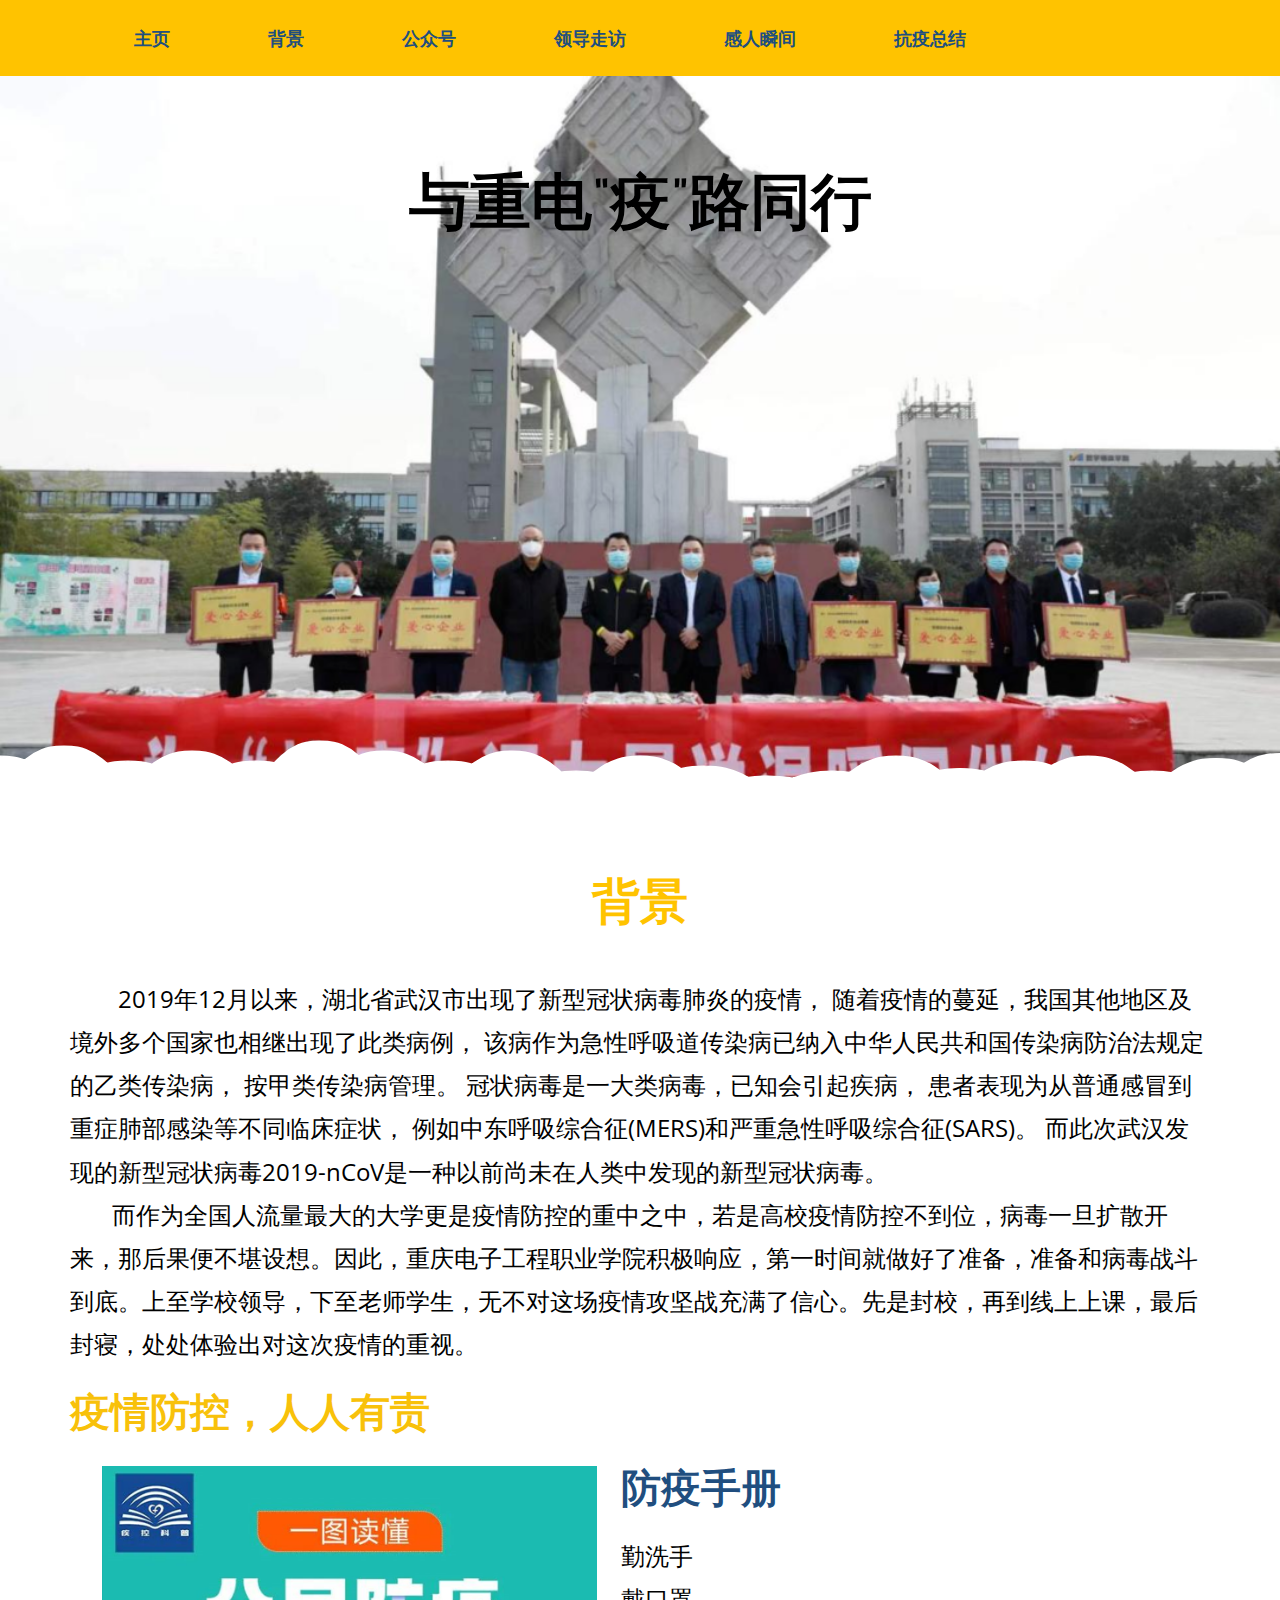
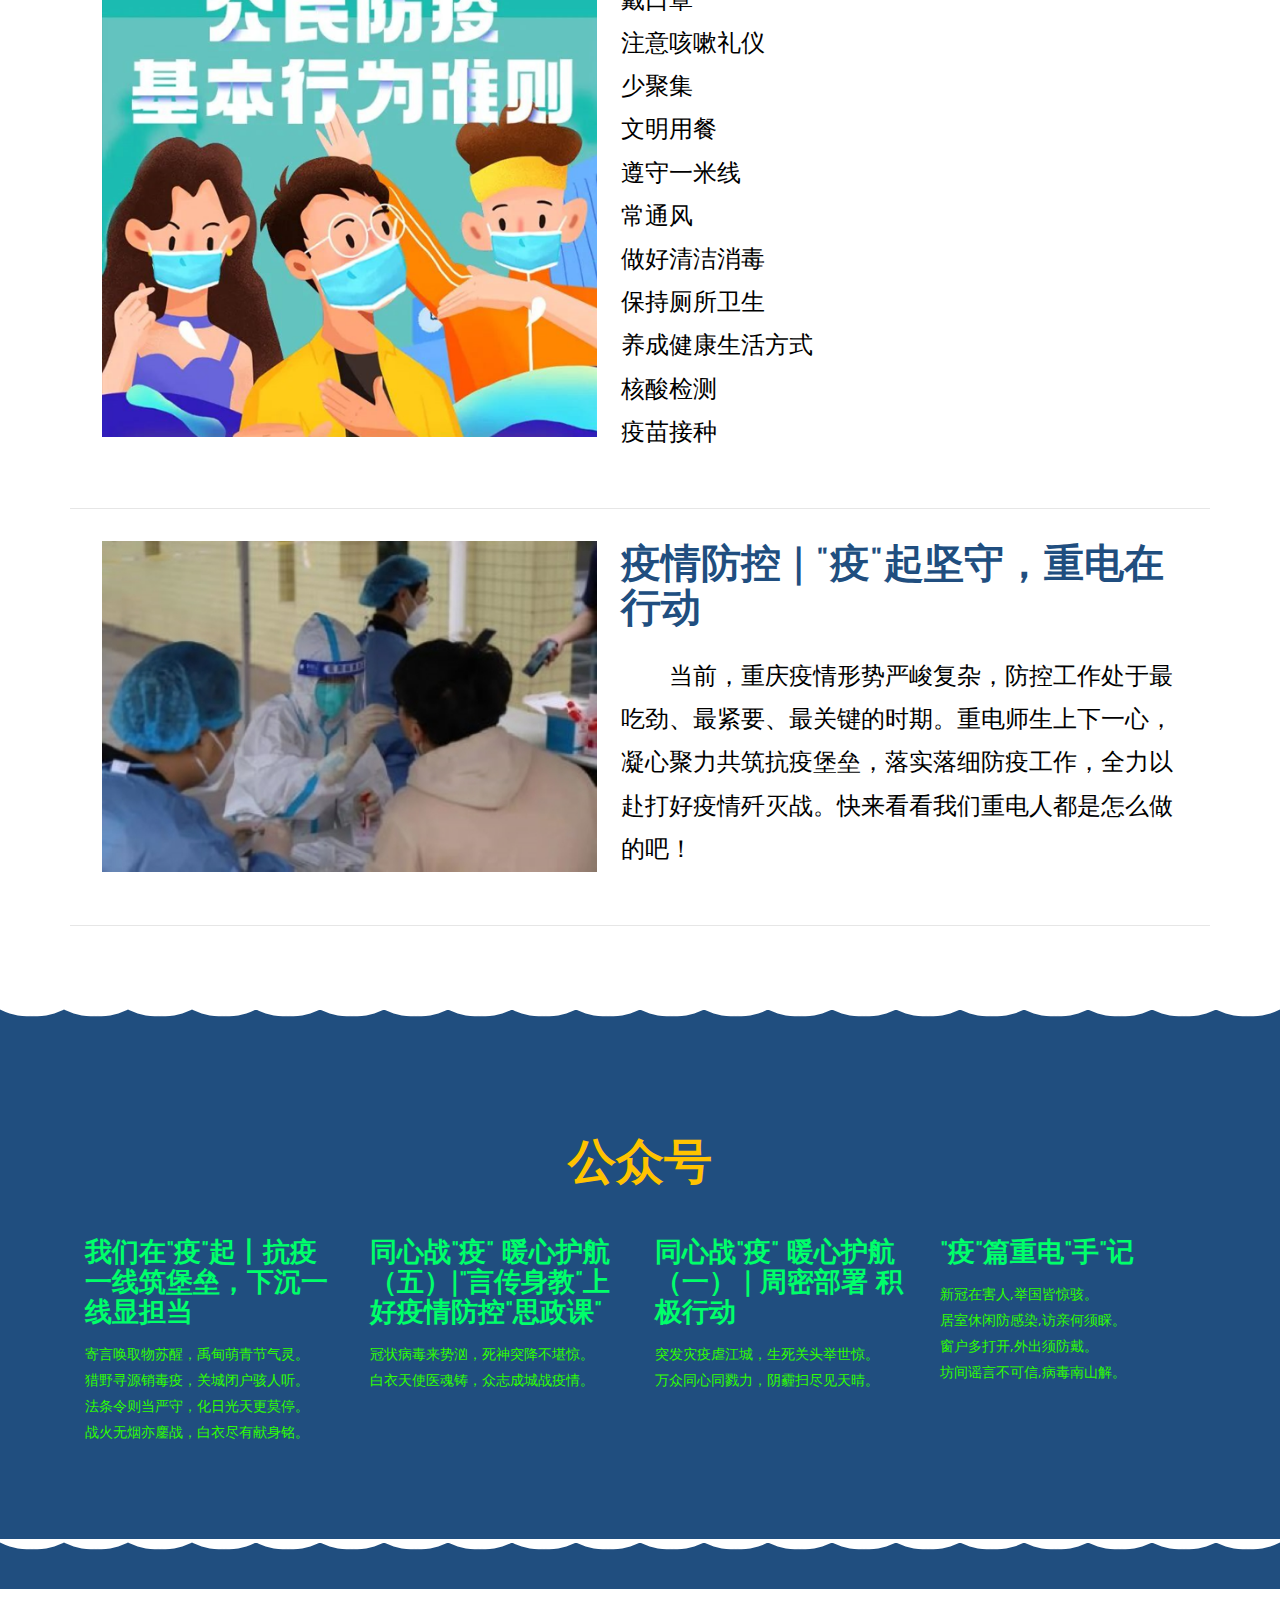
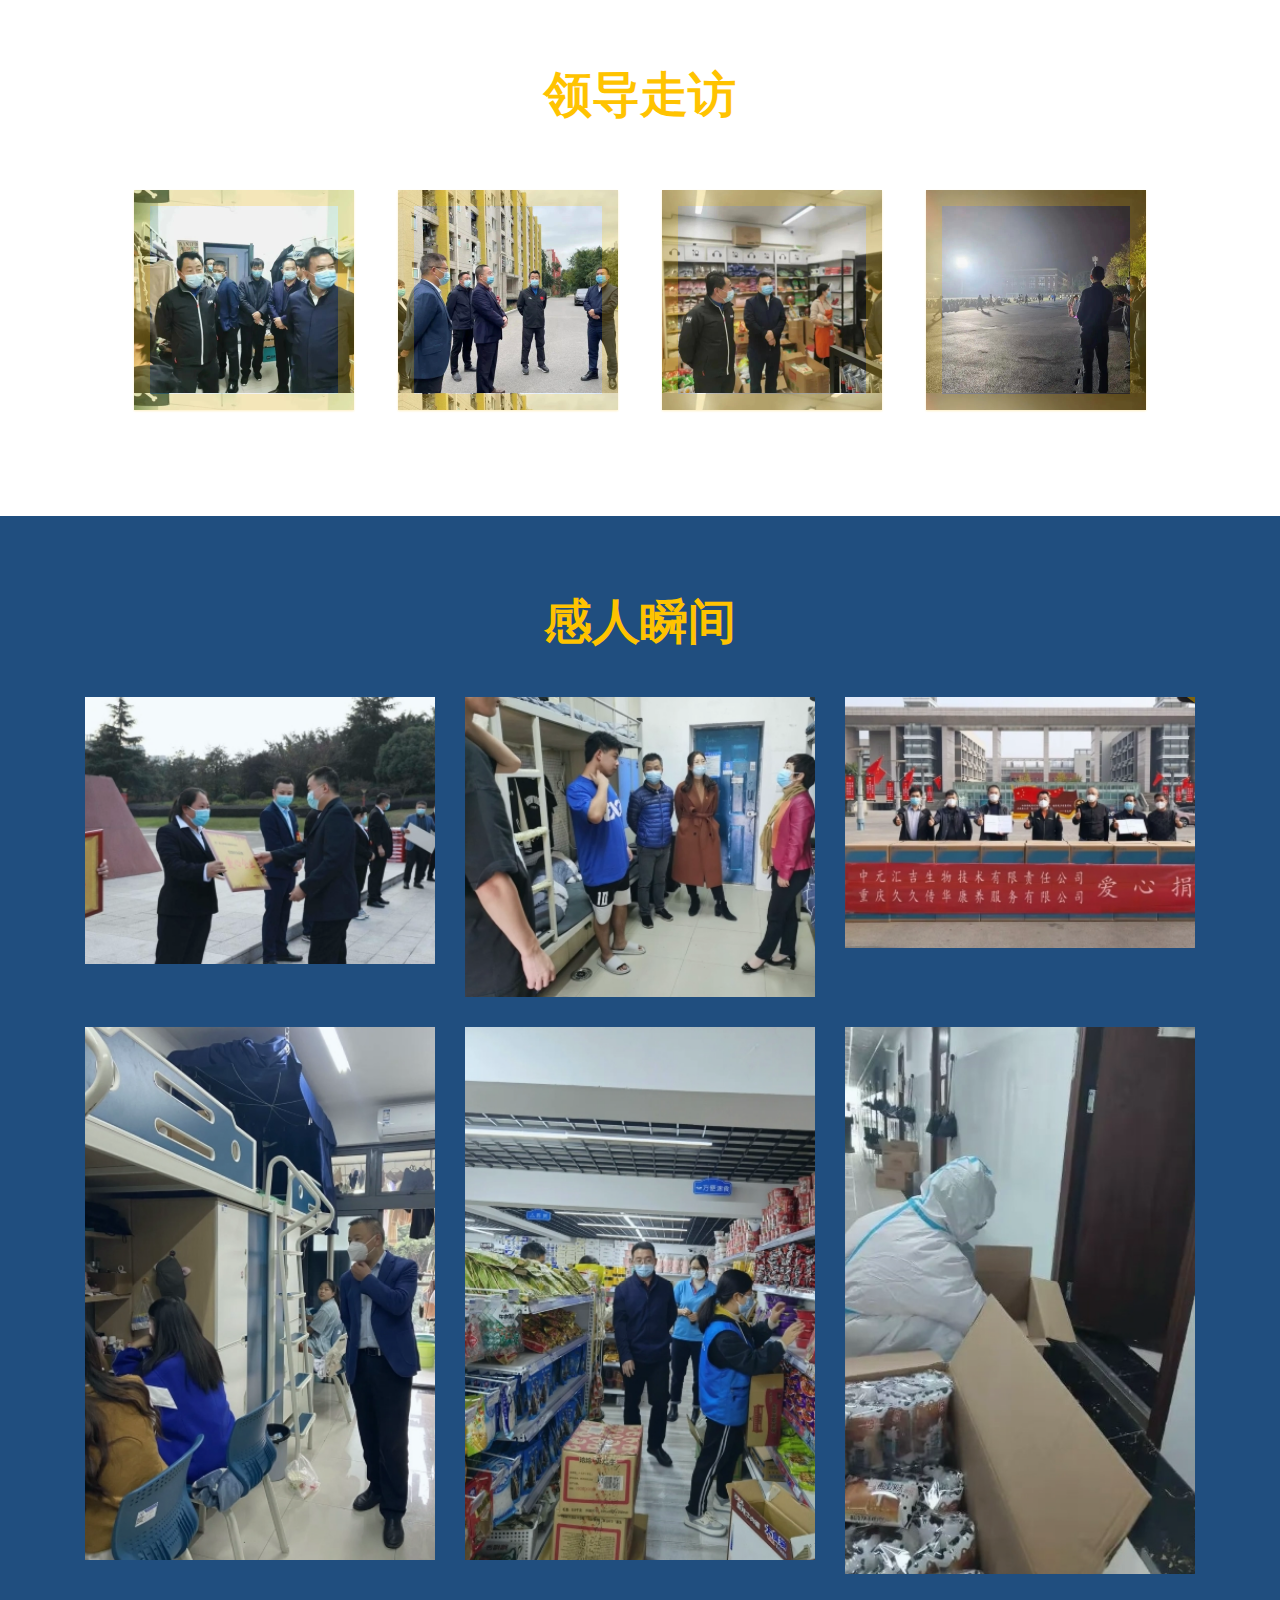
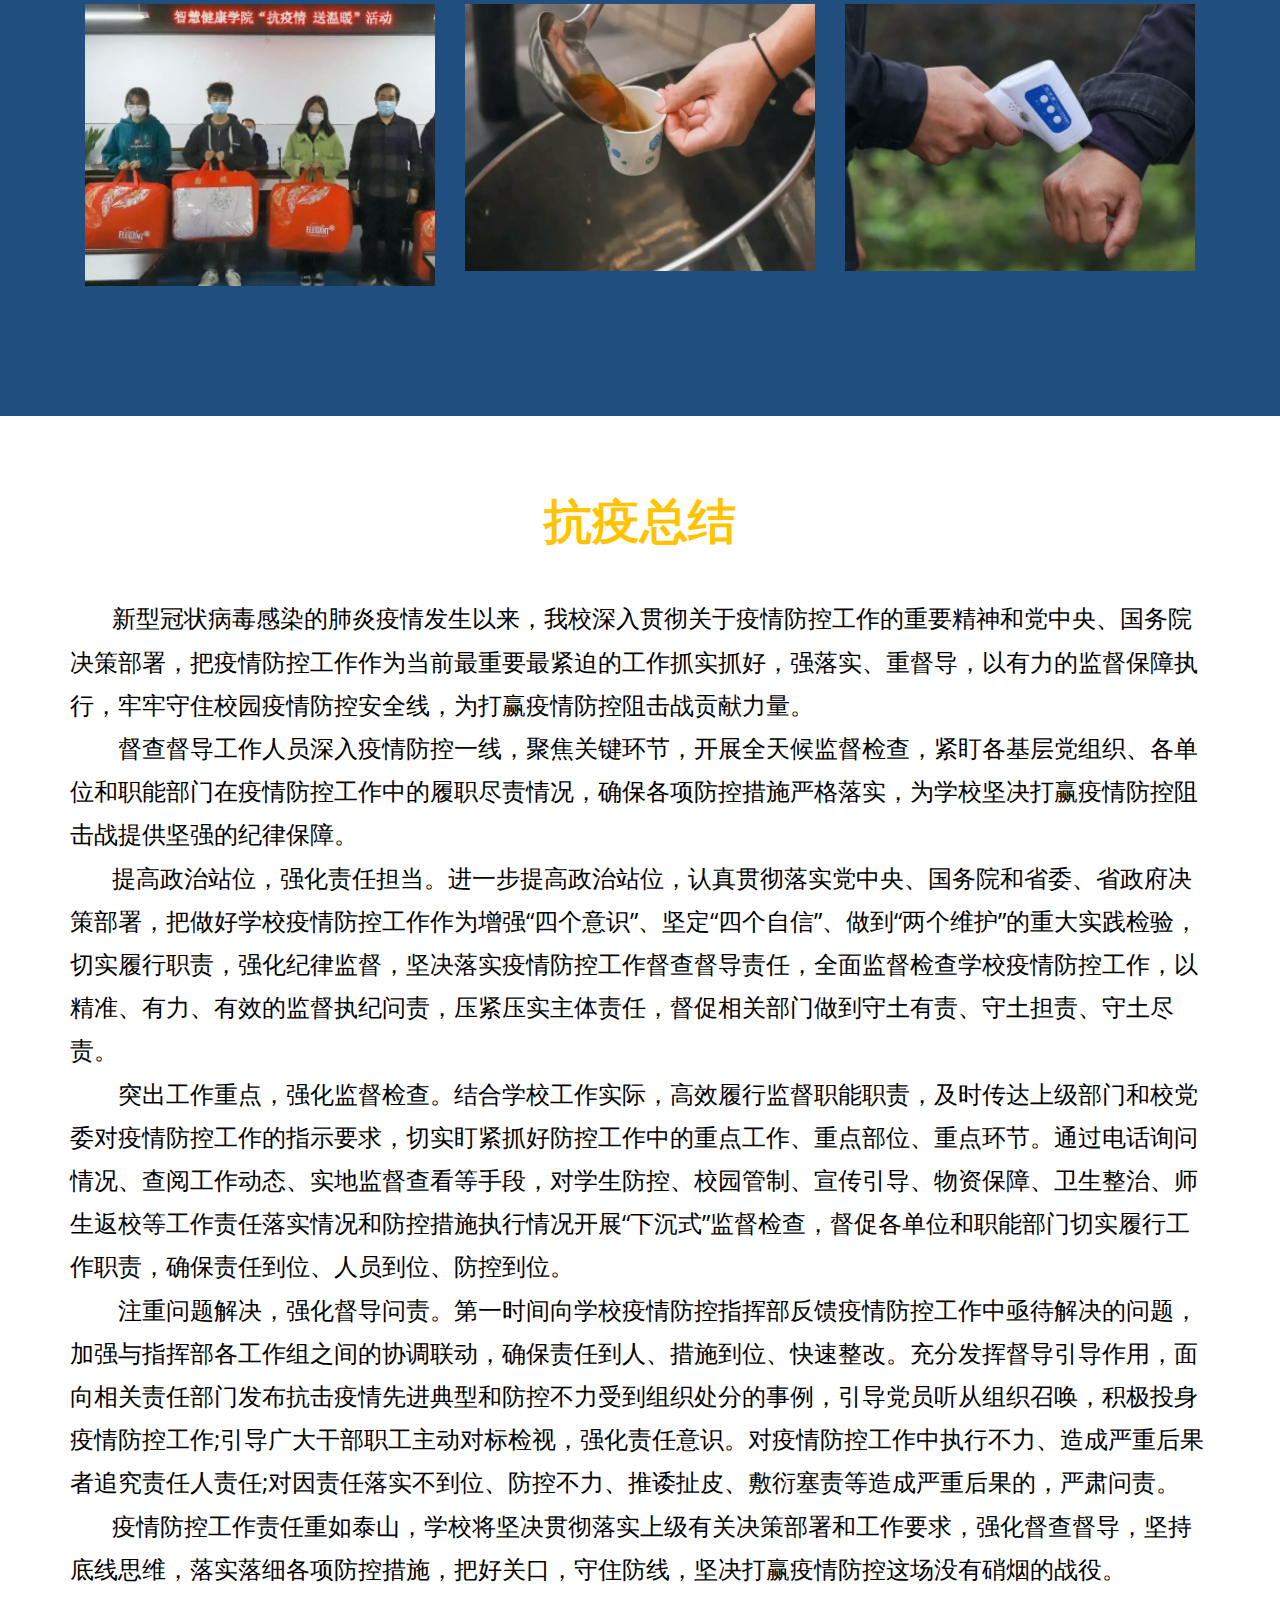
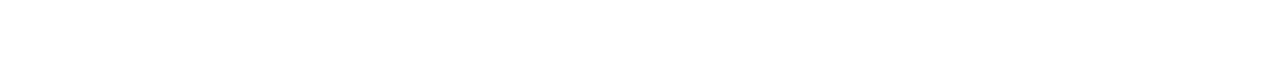
==== 夏宇/index.html @ b14a9e05 "Add files via upload" ====
<!DOCTYPE HTML>
<html>

<head>
    <title>主页</title>
    <meta name="viewport" content="width=device-width, initial-scale=1">
    <meta http-equiv="Content-Type" content="text/html; charset=utf-8" />
    <meta name="keywords" content="Healing Responsive web template, Bootstrap Web Templates, Flat Web Templates, Android Compatible web template, 
Smartphone Compatible web template, free webdesigns for Nokia, Samsung, LG, SonyErricsson, Motorola web design" />
    <script type="applijewelleryion/x-javascript"> addEventListener("load", function() { setTimeout(hideURLbar, 0); }, false); function hideURLbar(){ window.scrollTo(0,1); } </script>
    <link href="css/bootstrap.css" rel='stylesheet' type='text/css' />
    <!-- Custom Theme files -->
    <link href="css/style.css" rel='stylesheet' type='text/css' />
    <link href="css/self.css" rel='stylesheet' type='text/css' />
    <script src="js/jquery-1.11.1.min.js"></script>
    <!--webfonts-->
    <link href='http://fonts.useso.com/css?family=Antic' rel='stylesheet' type='text/css' />
    <link href='http://fonts.useso.com/css?family=Open+Sans:300italic,400italic,600italic,400,300,600,700|Six+Caps' rel='stylesheet' type='text/css' />
    <!--//webfonts-->
    <link rel="stylesheet" href="css/flexslider.css" type="text/css" media="screen" />
    <script type="text/javascript" src="js/bootstrap.js"></script>
    <!--light-box-files -->
    <script src="js/modernizr.custom.97074.js"></script>
    <script src="js/jquery.chocolat.js"></script>
    <link rel="stylesheet" href="css/chocolat.css" type="text/css" media="screen" charset="utf-8">

    <script type="text/javascript" charset="utf-8">
        $(function() {
            $('.g-left a').Chocolat();
        });
    </script>
    <!--light-box-files -->
    <script type="text/javascript" src="js/move-top.js"></script>
    <script type="text/javascript" src="js/easing.js"></script>
    <script type="text/javascript">
        jQuery(document).ready(function($) {
            $(".scroll").click(function(event) {
                event.preventDefault();
                $('html,body').animate({
                    scrollTop: $(this.hash).offset().top
                }, 1200);
            });
        });
    </script>
    <script type="text/javascript">
        $(document).ready(function() {
            /*
            var defaults = {
            containerID: 'toTop', // fading element id
            containerHoverID: 'toTopHover', // fading element hover id
            scrollSpeed: 1200,
            easingType: 'linear' 
            };
            */
            $().UItoTop({
                easingType: 'easeOutQuart'
            });
        });
    </script>

</head>

<body>
    <!-- header -->

    <!-- header-bottom -->
    <div class="header-bottom">
        <div class="container">
            <nav class="navbar navbar-default" role="navigation">
                <div class="navbar-header">
                    <button type="button" class="navbar-toggle" data-toggle="collapse" data-target="#bs-example-navbar-collapse-1">
						<span class="sr-only">Toggle navigation</span>
						<span class="icon-bar"></span>
						<span class="icon-bar"></span>
						<span class="icon-bar"></span>
					</button>
                </div>
                <!--/.navbar-header-->
                <div class="collapse navbar-collapse" id="bs-example-navbar-collapse-1">
                    <ul class="nav navbar-nav">
                        <li><a href="index.html">主页</a></li>
                        <li><a href="#about" class="scroll">背景</a></li>
                        <li><a href="#services" clgass="scroll">公众号</a></li>
                        <li><a href="#ourteam" class="scroll">领导走访</a></li>
                        <li><a href="#gallery" class="scroll">感人瞬间</a></li>
                        <li><a href="#insurance" class="scroll">抗疫总结</a></li>
                    </ul>
                </div>
                <!--/.navbar-collapse-->
            </nav>

            <div class="clearfix"> </div>

            <!-- search-scripts -->
            <script src="js/classie.js"></script>
            <script src="js/uisearch.js"></script>
            <script>
                new UISearch(document.getElementById('sb-search'));
            </script>
            <!-- //search-scripts -->

        </div>
    </div>
    <!-- /header-bottom -->

    <!-- header -->
    <!-- banner -->
    <div class="banner" id="home">
        <div class="container">
            <div class="logo">
                <h1><a href="index.html">与重电“疫”路同行</a></h1>
            </div>

            <section class="slider">

            </section>

            <!-- FlexSlider -->
            <script defer="" src="js/jquery.flexslider.js"></script>
            <script type="text/javascript">
                $(function() {

                });
                $(window).load(function() {
                    $('.flexslider').flexslider({
                        animation: "slide",
                        start: function(slider) {
                            $('body').removeClass('loading');
                        }
                    });
                });
            </script>
            <!-- FlexSlider -->

        </div>
        <svg id="clouds" xmlns="http://www.w3.org/2000/svg" version="1.1" width="100%" height="100" viewBox="0 0 100 100" preserveAspectRatio="none">
                    <path d="M-5 100 Q 0 20 5 100 Z
                             M0 100 Q 5 0 10 100
                             M5 100 Q 10 30 15 100
                             M10 100 Q 15 10 20 100
                             M15 100 Q 20 30 25 100
                             M20 100 Q 25 -10 30 100
                             M25 100 Q 30 10 35 100
                             M30 100 Q 35 30 40 100
                             M35 100 Q 40 10 45 100
                             M40 100 Q 45 50 50 100
                             M45 100 Q 50 20 55 100
                             M50 100 Q 55 40 60 100
                             M55 100 Q 60 60 65 100
                             M60 100 Q 65 50 70 100
                             M65 100 Q 70 20 75 100
                             M70 100 Q 75 45 80 100
                             M75 100 Q 80 30 85 100
                             M80 100 Q 85 20 90 100
                             M85 100 Q 90 50 95 100
                             M90 100 Q 95 25 100 100
                             M95 100 Q 100 15 105 100 Z">
                    </path>
                </svg>
    </div>
    <!-- banner -->
    <!-- about -->
    <div class="about" id="about">
        <div class="container">
            <h6>背景</h6>
            <div>
                <p style="text-indent: 2em;"> 2019年12月以来，湖北省武汉市出现了新型冠状病毒肺炎的疫情， 随着疫情的蔓延，我国其他地区及境外多个国家也相继出现了此类病例， 该病作为急性呼吸道传染病已纳入中华人民共和国传染病防治法规定的乙类传染病， 按甲类传染病管理。 冠状病毒是一大类病毒，已知会引起疾病， 患者表现为从普通感冒到重症肺部感染等不同临床症状， 例如中东呼吸综合征(MERS)和严重急性呼吸综合征(SARS)。 而此次武汉发现的新型冠状病毒2019-nCoV是一种以前尚未在人类中发现的新型冠状病毒。
                    <br /> &nbsp;&nbsp; &nbsp;&nbsp; &nbsp;而作为全国人流量最大的大学更是疫情防控的重中之中，若是高校疫情防控不到位，病毒一旦扩散开来，那后果便不堪设想。因此，重庆电子工程职业学院积极响应，第一时间就做好了准备，准备和病毒战斗到底。上至学校领导，下至老师学生，无不对这场疫情攻坚战充满了信心。先是封校，再到线上上课，最后封寝，处处体验出对这次疫情的重视。

                </p>




            </div>
            <div>
                <h3>疫情防控，人人有责

                </h3>
                <div class="abt-top">
                    <div class="abt-lft">
                        <a href="https://mp.weixin.qq.com/s/KNPfqvh1ZwQJXcRzMUpcZA">
                            <img src="images/p3.jpg" class="img-responsive" alt="">

                        </a>
                    </div>
                    <div class="abt-rgt">
                        <h4>防疫手册</h4>
                        <p>勤洗手<br />戴口罩<br />注意咳嗽礼仪<br />少聚集<br />文明用餐<br />遵守一米线<br />常通风<br />做好清洁消毒<br />保持厕所卫生<br />养成健康生活方式<br />核酸检测<br />疫苗接种</p>
                    </div>
                    <div class="clearfix"></div>
                </div>
                <div class="abt-top">
                    <div class="abt-lft">
                        <a href="https://mp.weixin.qq.com/s/TuRWp4iqpc0EPHoTPpghVw">
                            <img src="images/4.jpg" class="img-responsive" alt="">

                        </a>
                    </div>
                    <div class="abt-rgt">
                        <h4>疫情防控 | "疫"起坚守，重电在行动</h4>
                        <p style="text-indent: 2em;">当前，重庆疫情形势严峻复杂，防控工作处于最吃劲、最紧要、最关键的时期。重电师生上下一心，凝心聚力共筑抗疫堡垒，落实落细防疫工作，全力以赴打好疫情歼灭战。快来看看我们重电人都是怎么做的吧！</p>
                    </div>
                    <div class="clearfix"></div>
                </div>
            </div>
            <div class="clearfix"></div>
        </div>
    </div>
    <!-- about -->
    <svg id="stamp" xmlns="http://www.w3.org/2000/svg" version="1.1" width="100%" height="100" viewBox="0 0 100 100" preserveAspectRatio="none">
				<path d="M0 0 Q 2.5 40 5 0 
						 Q 7.5 40 10 0
						 Q 12.5 40 15 0
						 Q 17.5 40 20 0
						 Q 22.5 40 25 0
						 Q 27.5 40 30 0
						 Q 32.5 40 35 0
						 Q 37.5 40 40 0
						 Q 42.5 40 45 0
						 Q 47.5 40 50 0 
						 Q 52.5 40 55 0
						 Q 57.5 40 60 0
						 Q 62.5 40 65 0
						 Q 67.5 40 70 0
						 Q 72.5 40 75 0
						 Q 77.5 40 80 0
						 Q 82.5 40 85 0
						 Q 87.5 40 90 0
						 Q 92.5 40 95 0
						 Q 97.5 40 100 0 Z">
				</path>
			</svg>

    <!-- services -->
    <div class="services" id="services">
        <div class="container">
            <h6>公众号</h6>

            <div class="col-md-3 services-left">
                <h3>我们在“疫”起丨抗疫一线筑堡垒，下沉一线显担当</h3>
                <a href="https://mp.weixin.qq.com/s/RB-dRjfx76GboxkRc_b6Bg">
                    <P>寄言唤取物苏醒，禹甸萌青节气灵。<br />猎野寻源销毒疫，关城闭户骇人听。<br />法条令则当严守，化日光天更莫停。<br />战火无烟亦鏖战，白衣尽有献身铭。</p>
                </a>

            </div>
            <div class="col-md-3 services-left">
                <h3>同心战“疫” 暖心护航（五）|“言传身教”上好疫情防控“思政课”</h3>
                <a href="https://mp.weixin.qq.com/s/OJaNxBVnxvpETrO5ZGOsEQ">
                    <P>冠状病毒来势汹，死神突降不堪惊。<br />白衣天使医魂铸，众志成城战疫情。 </p>
                </a>
            </div>
            <div class="col-md-3 services-left">
                <h3>同心战“疫” 暖心护航（一） | 周密部署 积极行动</h3>

                <a href="https://mp.weixin.qq.com/s/lXbN7uWhfzTwDoA3XPlmhQ">
                    <P>突发灾疫虐江城，生死关头举世惊。<br />万众同心同戮力，阴霾扫尽见天晴。</p>
                </a>
            </div>
            <div class="col-md-3 services-left">
                <h3>“疫”篇重电“手”记</h3>
                <a href="https://mp.weixin.qq.com/s/WDKiZITkCD6BFqBsKaQxRA">
                    <P>
                        新冠在害人,举国皆惊骇。<br />居室休闲防感染,访亲何须睬。<br />窗户多打开,外出须防戴。<br />坊间谣言不可信,病毒南山解。
                    </p>
                </a>

            </div>
            <div class="clearfix"></div>
        </div>
    </div>
    <!-- services -->
    <!-- insurance -->





    </div>
    <div class="clearfix"></div>
    </div>
    </div>
    <!-- insurance -->
    <svg id="stamp" xmlns="http://www.w3.org/2000/svg" version="1.1" width="100%" height="100" viewBox="0 0 100 100" preserveAspectRatio="none">
				<path d="M0 0 Q 2.5 40 5 0 
						 Q 7.5 40 10 0
						 Q 12.5 40 15 0
						 Q 17.5 40 20 0
						 Q 22.5 40 25 0
						 Q 27.5 40 30 0
						 Q 32.5 40 35 0
						 Q 37.5 40 40 0
						 Q 42.5 40 45 0
						 Q 47.5 40 50 0 
						 Q 52.5 40 55 0
						 Q 57.5 40 60 0
						 Q 62.5 40 65 0
						 Q 67.5 40 70 0
						 Q 72.5 40 75 0
						 Q 77.5 40 80 0
						 Q 82.5 40 85 0
						 Q 87.5 40 90 0
						 Q 92.5 40 95 0
						 Q 97.5 40 100 0 Z">
				</path>
			</svg>
    <!-- our team -->
    <div class="ourteam" id="ourteam">
        <div class="container">
            <h6>领导走访</h6>
            <ul class="ch-grid">
                <li>
                    <a href="#">
                        <div class="ch-item ch-img-1">

                        </div>
                    </a>
                </li>
                <li>
                    <a href="#">
                        <div class="ch-item ch-img-2">

                        </div>
                    </a>
                </li>
                <li>
                    <a href="#">
                        <div class="ch-item ch-img-3">

                        </div>
                    </a>
                </li>
                <li>
                    <a href="#">
                        <div class="ch-item ch-img-4">

                        </div>
                    </a>
                </li>
            </ul>

        </div>
    </div>
    <!-- our team -->
    <!-- gallery -->
    <div class="gallery" id="gallery">
        <div class="container">
            <div class="gallery-top heading">
                <h6>感人瞬间</h6>
            </div>
            <div class="gallery-bottom">
                <div class="grid">
                    <div class="col-md-4 g-left">
                        <a href="images/12.jpg" rel="title" class="b-link-stripe b-animate-go  thickbox">
                            <figure class="effect-apollo">
                                <img src="images/12.jpg" alt="">
                                <figcaption>
                                </figcaption>
                            </figure>
                        </a>
                    </div>
                    <div class="col-md-4 g-left">
                        <a href="images/11.jpg" rel="title" class="b-link-stripe b-animate-go  thickbox">
                            <figure class="effect-apollo">
                                <img src="images/11.jpg" alt="">
                                <figcaption>
                                </figcaption>

                            </figure>
                        </a>
                    </div>
                    <div class="col-md-4 g-left">
                        <a href="images/10.jpg" rel="title" class="b-link-stripe b-animate-go  thickbox">
                            <figure class="effect-apollo">
                                <img src="images/10.jpg" alt="">
                                <figcaption>

                                </figcaption>
                            </figure>
                        </a>
                    </div>
                    <div class="clearfix"></div>
                </div>
                <div class="grid">
                    <div class="col-md-4 g-left">
                        <a href="images/9.jpg" rel="title" class="b-link-stripe b-animate-go  thickbox">
                            <figure class="effect-apollo">
                                <img src="images/9.jpg" alt="">
                                <figcaption>

                                </figcaption>
                            </figure>
                        </a>
                    </div>
                    <div class="col-md-4 g-left">
                        <a href="images/8.jpg" rel="title" class="b-link-stripe b-animate-go  thickbox">
                            <figure class="effect-apollo">
                                <img src="images/8.jpg" alt="">
                                <figcaption>

                                </figcaption>
                            </figure>
                        </a>
                    </div>
                    <div class="col-md-4 g-left">
                        <a href="images/7.jpg" rel="title" class="b-link-stripe b-animate-go  thickbox">
                            <figure class="effect-apollo">
                                <img src="images/7.jpg" alt="">
                                <figcaption>

                                </figcaption>
                            </figure>
                        </a>
                    </div>
                    <div class="clearfix"></div>
                </div>
                <div class="grid">
                    <div class="col-md-4 g-left">
                        <a href="images/6.jpg" rel="title" class="b-link-stripe b-animate-go  thickbox">
                            <figure class="effect-apollo">
                                <img src="images/6.jpg" alt="">
                                <figcaption>

                                </figcaption>
                            </figure>
                        </a>
                    </div>
                    <div class="col-md-4 g-left">
                        <a href="images/5.jpg" rel="title" class="b-link-stripe b-animate-go  thickbox">
                            <figure class="effect-apollo">
                                <img src="images/5.jpg" alt="">
                                <figcaption>

                                </figcaption>
                            </figure>
                        </a>
                    </div>
                    <div class="col-md-4 g-left">
                        <a href="images/2.jpg" rel="title" class="b-link-stripe b-animate-go  thickbox">
                            <figure class="effect-apollo">
                                <img src="images/2.jpg" alt="">
                                <figcaption>

                                </figcaption>
                            </figure>
                        </a>
                    </div>
                    <div class="clearfix"></div>
                </div>
            </div>
        </div>
    </div>
    <!-- gallery -->

    <svg id="stamp" xmlns="http://www.w3.org/2000/svg" version="1.1" width="100%" height="100" viewBox="0 0 100 100" preserveAspectRatio="none">
				
			</svg>
    <!-- footer -->
    <div class="insurance" id="insurance">

        <div class="container">
            <h6>抗疫总结</h6>
            <div>
                <p>&nbsp;&nbsp; &nbsp; &nbsp; 新型冠状病毒感染的肺炎疫情发生以来，我校深入贯彻关于疫情防控工作的重要精神和党中央、国务院决策部署，把疫情防控工作作为当前最重要最紧迫的工作抓实抓好，强落实、重督导，以有力的监督保障执行，牢牢守住校园疫情防控安全线，为打赢疫情防控阻击战贡献力量。 <br \>　　督查督导工作人员深入疫情防控一线，聚焦关键环节，开展全天候监督检查，紧盯各基层党组织、各单位和职能部门在疫情防控工作中的履职尽责情况，确保各项防控措施严格落实，为学校坚决打赢疫情防控阻击战提供坚强的纪律保障。
                    <br \> &nbsp;&nbsp; &nbsp; &nbsp; 提高政治站位，强化责任担当。进一步提高政治站位，认真贯彻落实党中央、国务院和省委、省政府决策部署，把做好学校疫情防控工作作为增强“四个意识”、坚定“四个自信”、做到“两个维护”的重大实践检验，切实履行职责，强化纪律监督，坚决落实疫情防控工作督查督导责任，全面监督检查学校疫情防控工作，以精准、有力、有效的监督执纪问责，压紧压实主体责任，督促相关部门做到守土有责、守土担责、守土尽责。
                    <br \> 　　突出工作重点，强化监督检查。结合学校工作实际，高效履行监督职能职责，及时传达上级部门和校党委对疫情防控工作的指示要求，切实盯紧抓好防控工作中的重点工作、重点部位、重点环节。通过电话询问情况、查阅工作动态、实地监督查看等手段，对学生防控、校园管制、宣传引导、物资保障、卫生整治、师生返校等工作责任落实情况和防控措施执行情况开展“下沉式”监督检查，督促各单位和职能部门切实履行工作职责，确保责任到位、人员到位、防控到位。<br \> 　　注重问题解决，强化督导问责。第一时间向学校疫情防控指挥部反馈疫情防控工作中亟待解决的问题，加强与指挥部各工作组之间的协调联动，确保责任到人、措施到位、快速整改。充分发挥督导引导作用，面向相关责任部门发布抗击疫情先进典型和防控不力受到组织处分的事例，引导党员听从组织召唤，积极投身疫情防控工作;引导广大干部职工主动对标检视，强化责任意识。对疫情防控工作中执行不力、造成严重后果者追究责任人责任;对因责任落实不到位、防控不力、推诿扯皮、敷衍塞责等造成严重后果的，严肃问责。
                    <br \>&nbsp;&nbsp; &nbsp; &nbsp; 疫情防控工作责任重如泰山，学校将坚决贯彻落实上级有关决策部署和工作要求，强化督查督导，坚持底线思维，落实落细各项防控措施，把好关口，守住防线，坚决打赢疫情防控这场没有硝烟的战役。
                </p>

            </div>

</body>

</html>
---- 夏宇/css/style.css ----
html,
body {
    font-family: 'Open Sans', sans-serif;
    font-size: 100%;
    background: #fff;
}

body a,
.grid_1,
plan_1,
plan_1.one,
plan_1.two,
i.icon1,
i.icon2,
i.icon3,
i.icon4,
i.icon5,
i.icon6 {
    transition: 0.5s all;
    -webkit-transition: 0.5s all;
    -moz-transition: 0.5s all;
    -o-transition: 0.5s all;
    -ms-transition: 0.5s all;
}

a:hover {
    text-decoration: none;
}

input[type="button"],
input[type="submit"],
li.parallelogram {
    transition: 0.5s all;
    -webkit-transition: 0.5s all;
    -moz-transition: 0.5s all;
    -o-transition: 0.5s all;
    -ms-transition: 0.5s all;
}

h1,
h2,
h3,
h4,
h5,
h6 {
    margin: 0;
}

p {
    margin: 0;
}

ul {
    margin: 0;
    padding: 0;
}

label {
    margin: 0;
    color: #fff;
}


/*-- header --*/

.header-bottom {
    background-color: #ffc300;
    padding: 0.5em 0;
}

.navbar-nav {
    float: none;
    margin: 0 auto;
    width: 100% ! important;
}

.navbar-default {
    background-color: #ffc300! important;
    border-color: #ffc300 ! important;
}

.navbar {
    border-radius: 0px ! important;
}

.navbar {
    position: relative;
    min-height: 50px;
    margin-bottom: 0px;
    border: none ! important;
}

.navbar-default .navbar-nav>li>a {
    color: #204e7f;
    font-size: 1.1em;
    font-weight: 700;
}

.navbar-default .navbar-nav>li>a:hover,
.navbar-default .navbar-nav>li>a:focus {
    color: #fff;
}

.glyphicon {
    position: relative;
    top: 0px;
    display: inline-block;
    font-family: 'Glyphicons Halflings';
    font-style: normal;
    font-weight: 400;
    line-height: 2.5;
    -webkit-font-smoothing: antialiased;
    -moz-osx-font-smoothing: grayscale;
}

.glyphicon {
    color: #fff;
    font-size: 2em;
    display: inline-block;
}

.nav>li>a {
    position: relative;
    display: block;
    padding: 20px 49px ! important;
}

.logo h1 a {
    color: #000000;
    font-size: 1.7em;
    display: block;
    font-weight: 700;
    text-decoration: none;
    font-family: 'Antic', sans-serif;
    text-transform: uppercase;
    text-align: center;
    width: 22%;
    margin: 1.5em auto 0;
}

.search-box {
    float: right;
}


/*--*/

.sb-search {
    width: 0%;
    position: absolute;
    right: 17em;
    top: 0.5em;
    right: 14em;
    min-width: 62px;
    height: 60px;
    float: right;
    overflow: hidden;
    -webkit-transition: width 0.3s;
    -moz-transition: width 0.3s;
    transition: width 0.3s;
    -webkit-backface-visibility: hidden;
}

.sb-search-input {
    position: absolute;
    top: 0;
    left: 0;
    border: none;
    outline: none;
    background: #204e7f;
    width: 100%;
    height: 60px;
    margin: 0;
    z-index: 10;
    padding: 5px 15px;
    font-size: 15px;
    color: #ffffff;
}

.sb-search-input::-webkit-input-placeholder {
    color: #ffffff;
}

.sb-search-input:-moz-placeholder {
    color: #ffffff;
}

.sb-search-input::-moz-placeholder {
    color: #efb480;
}

.sb-search-input:-ms-input-placeholder {
    color: #ffffff;
}

.sb-icon-search,
.sb-search-submit {
    width: 62px;
    height: 60px;
    display: block;
    position: absolute;
    right: 0;
    top: 0;
    padding: 0;
    margin: 0;
    line-height: 71px;
    text-align: center;
    cursor: pointer;
}

.sb-search-submit {
    background: #ffc300 url('../images/search.png') no-repeat 20px 19px;
    -ms-filter: "progid:DXImageTransform.Microsoft.Alpha(Opacity=0)";
    /* IE 8 */
    filter: alpha(opacity=0);
    /* IE 5-7 */
    color: transparent;
    border: none;
    outline: none;
    z-index: -1;
    -webkit-appearance: none;
}

.sb-icon-search {
    background: #ffc300 url('../images/search.png') no-repeat 20px 19px;
    z-index: 90;
}


/* Open state */

.sb-search.sb-search-open,
.no-js .sb-search {
    width: 30%;
}

.sb-search.sb-search-open .sb-icon-search,
.no-js .sb-search .sb-icon-search {
    background: #ffc300 url('../images/search.png') no-repeat -20px 7px;
    color: #fff;
    z-index: 11;
}

.sb-search.sb-search-open .sb-search-submit,
.no-js .sb-search .sb-search-submit {
    z-index: 90;
}


/*--*/

.banner-info {
    padding: 3em 2em;
    width: 50%;
    margin: 10em 0 0;
    text-align: left;
    background-color: #204e7f;
}


/*-- header --*/

.banner {
    background: url(../images/640.png) no-repeat;
    background-size: cover;
    width: 100%;
    min-height: 720px;
    position: relative;
}

.banner-info h2 {
    font-size: 2.5em;
    color: #ffc300;
    font-weight: 400;
    font-family: 'Antic', sans-serif;
    margin: 0 0 0.2em;
}

.banner-info h4 {
    font-size: 2em;
    color: #ffc300;
    font-weight: 400;
    font-family: 'Antic', sans-serif;
    margin: 0 0 1em;
}

.banner-info p {
    font-size: 1em;
    line-height: 1.8em;
    color: #fff;
    margin: 0 0 1em;
}


/* Shutter In Horizontal */

.hvr-shutter-in-horizontal {
    display: inline-block;
    vertical-align: middle;
    -webkit-transform: translateZ(0);
    transform: translateZ(0);
    box-shadow: 0 0 1px rgba(0, 0, 0, 0);
    -webkit-backface-visibility: hidden;
    backface-visibility: hidden;
    -moz-osx-font-smoothing: grayscale;
    position: relative;
    background: #ffc300;
    -webkit-transition-property: color;
    transition-property: color;
    -webkit-transition-duration: 0.3s;
    transition-duration: 0.3s;
    text-decoration: none;
    padding: 0.4em 0.8em;
    font-size: 0.85em;
    color: #fff;
}

.hvr-shutter-in-horizontal:before {
    content: "";
    position: absolute;
    z-index: -1;
    top: 0;
    bottom: 0;
    left: 0;
    right: 0;
    background: #204e7f;
    -webkit-transform: scaleX(1);
    transform: scaleX(1);
    -webkit-transform-origin: 50%;
    transform-origin: 50%;
    -webkit-transition-property: transform;
    transition-property: transform;
    -webkit-transition-duration: 0.3s;
    transition-duration: 0.3s;
    -webkit-transition-timing-function: ease-out;
    transition-timing-function: ease-out;
}

.hvr-shutter-in-horizontal:hover,
.hvr-shutter-in-horizontal:focus,
.hvr-shutter-in-horizontal:active {
    color: white;
    text-decoration: none;
}

.hvr-shutter-in-horizontal:hover:before,
.hvr-shutter-in-horizontal:focus:before,
.hvr-shutter-in-horizontal:active:before {
    -webkit-transform: scaleX(0);
    transform: scaleX(0);
}

.more:hover {
    background: #fff;
    color: #000;
}


/*-- services --*/

.services h3 {
    font-size: 1.7em;
    color: hwb(145 0% 0%);
    font-weight: 700;
    font-family: 'Antic', sans-serif;
    margin: 0 0 em;
}

.services p {
    font-size: 0.9em;
    line-height: 1.8em;
    color: #2fff00;
    margin: 1em 0;
}

.services {
    padding: 5em 0;
    background-color: #204e7f;
}


/*-- services --*/


/*-- about --*/

.about h3 {
    font-size: 2.5em;
    color: #f8c10a;
    font-weight: 700;
    font-family: 'Antic', sans-serif;
    margin: 0 0;
}

.about h5 {
    font-size: 1.5em;
    color: #ffc300;
    font-weight: 700;
    font-family: 'Antic', sans-serif;
    margin: 1em 0;
}

.about h4 {
    font-size: 2.5em;
    color: #204e7f;
    font-weight: 700;
    font-family: 'Antic', sans-serif;
    margin: 0;
}

.about p {
    font-size: 1.5em;
    line-height: 1.8em;
    color: #000;
    margin: 1em 0;
}

.about {
    padding: 5em 0;
}

.abt-lft {
    float: left;
    width: 46%;
}

.abt-rgt {
    float: left;
    width: 54%;
    padding: 0 0 0 1.5em;
}

.abt-top {
    padding: 2em;
    border-bottom: 1px solid #E6E6E6;
}

.about-right {
    border-left: 1px solid #E6E6E6;
}

.abt-btm {
    padding: 2em 0;
}

.about li,
.insurance li {
    display: block;
    line-height: 2em;
}

.about li a span,
.insurance li a span {
    width: 22px;
    height: 14px;
    display: inline-block;
    background: url(../images/rigt-ar.png) no-repeat 1px -1px;
    margin-right: 0.5em;
    vertical-align: middle;
}

.about li a,
.insurance li a {
    color: #204e7f;
    font-size: 1em;
    text-decoration: none;
    vertical-align: middle;
}

.about li a:hover,
.insurance li a:hover {
    color: #ffc300;
}


/*-- about --*/


/*-- about --*/

.insurance {
    padding: 5em 0;
}

.insurance h3 {
    font-size: 2.5em;
    color: #ffc300;
    font-weight: 700;
    font-family: 'Antic', sans-serif;
    margin: 0 0 1em;
}

.insurance h5 {
    font-size: 1.5em;
    color: #ffc300;
    font-weight: 700;
    font-family: 'Antic', sans-serif;
    margin: 1em 0;
}

.insurance h4 {
    font-size: 1.5em;
    color: #204e7f;
    font-weight: 700;
    font-family: 'Antic', sans-serif;
    margin: 1em 0 0;
}

.insurance p {
    font-size: 1.5em;
    line-height: 1.8em;
    color: #000;
}

.insu {
    margin: 2em 0;
}


/*-- insurance --*/


/*--gallery-starts--*/

.gallery {
    padding: 5em 0;
    background-color: #204e7f;
}

.gallery-top {
    text-align: center;
}

.gallery-bottom {
    margin-top: 4%;
}

.gallery h3 {
    font-size: 2.5em;
    color: #ffc300;
    font-weight: 700;
    font-family: 'Antic', sans-serif;
    margin: 0 0;
}


/*-----------------*/


/***** Apollo *****/


/*-----------------*/

figure.effect-apollo {
    background: #3498db;
}

figure.effect-apollo img {
    opacity: 0.95;
    -webkit-transition: opacity 0.35s, -webkit-transform 0.35s;
    transition: opacity 0.35s, transform 0.35s;
    -webkit-transform: scale3d(1.05, 1.05, 1);
    transform: scale3d(1.05, 1.05, 1);
}

figure.effect-apollo figcaption::before {
    position: absolute;
    top: 0;
    left: 0;
    width: 100%;
    height: 100%;
    background: rgba(255, 195, 0, 0.46);
    content: '';
    -webkit-transition: -webkit-transform 0.6s;
    transition: transform 0.6s;
    -webkit-transform: scale3d(1.9, 1.4, 1) rotate3d(0, 0, 1, 45deg) translate3d(0, -100%, 0);
    transform: scale3d(1.9, 1.4, 1) rotate3d(0, 0, 1, 45deg) translate3d(0, -100%, 0);
}

figure.effect-apollo p {
    position: absolute;
    right: 0;
    bottom: 0;
    margin: 1em;
    padding: 0 1em;
    max-width: 150px;
    border-right: 4px solid #fff;
    text-align: right;
    opacity: 0;
    -webkit-transition: opacity 0.35s;
    transition: opacity 0.35s;
}

figure.effect-apollo h2 {
    text-align: left;
}

figure.effect-apollo:hover img {
    opacity: 0.6;
    -webkit-transform: scale3d(1, 1, 1);
    transform: scale3d(1, 1, 1);
}

figure.effect-apollo:hover figcaption::before {
    -webkit-transform: scale3d(1.9, 1.4, 1) rotate3d(0, 0, 1, 45deg) translate3d(0, 100%, 0);
    transform: scale3d(1.9, 1.4, 1) rotate3d(0, 0, 1, 45deg) translate3d(0, 100%, 0);
}

figure.effect-apollo:hover p {
    opacity: 1;
    -webkit-transition-delay: 0.1s;
    transition-delay: 0.1s;
}


/*-----------------*/

.grid {
    position: relative;
    clear: both;
    margin: 0 auto;
    list-style: none;
    text-align: center;
}

.grid:nth-child(2) {
    margin-top: 30px;
}


/* Common style */

.grid figure figcaption::before,
.grid figure figcaption::after {
    pointer-events: none;
}


/* Anchor will cover the whole item by default */


/* For some effects it will show as a button */

.grid figure {
    position: relative;
    float: left;
    overflow: hidden;
    width: 100%;
    height: auto;
    text-align: center;
    cursor: pointer;
}

.grid:nth-child(3) {
    margin-top: 30px;
}


/*--gallery-end--*/


/*--team--*/

.ch-grid {
    margin: 20px 0 0 0;
    padding: 0;
    list-style: none;
    display: block;
    text-align: center;
    width: 100%;
}

.ch-grid:after,
.ch-item:before {
    content: '';
    display: table;
}

.ch-grid:after {
    clear: both;
}

.ch-grid li {
    width: 220px;
    height: 220px;
    display: inline-block;
    margin: 20px;
}


/*----*/

.ch-item {
    width: 100%;
    height: 100%;
    position: relative;
    box-shadow: inset 0 0 0 110px rgba(255, 195, 0, 0), inset 0 0 0 16px rgba(255, 195, 0, 0.23), 0 1px 2px rgba(255, 195, 0, 0.23);
    -webkit-transition: all 0.4s ease-in-out;
    -moz-transition: all 0.4s ease-in-out;
    -o-transition: all 0.4s ease-in-out;
    -ms-transition: all 0.4s ease-in-out;
    transition: all 0.4s ease-in-out;
}

.ch-img-1 {
    background-image: url(../images/领导进宿舍.png);
}

.ch-img-2 {
    background-image: url(../images/领导进宿舍1.png);
}

.ch-img-3 {
    background-image: url(../images/领导进宿舍2.png);
}

.ch-img-4 {
    background-image: url(../images/领导进宿舍在操场.png);
}

.ch-info {
    position: absolute;
    width: 100%;
    height: 100%;
    border-radius: 50%;
    opacity: 0;
    -webkit-transition: all 0.4s ease-in-out;
    -moz-transition: all 0.4s ease-in-out;
    -o-transition: all 0.4s ease-in-out;
    -ms-transition: all 0.4s ease-in-out;
    transition: all 0.4s ease-in-out;
    -webkit-transform: scale(0);
    -moz-transform: scale(0);
    -o-transform: scale(0);
    -ms-transform: scale(0);
    transform: scale(0);
    -webkit-backface-visibility: hidden;
    /*for a smooth font */
}

.ch-info h5 {
    color: #fff;
    text-transform: uppercase;
    position: relative;
    letter-spacing: 2px;
    font-size: 22px;
    margin: 0 30px;
    padding: 65px 0 0 0;
    height: 110px;
    text-shadow: 0 0 1px #fff, 0 1px 2px rgba(0, 0, 0, 0.3);
}

.ch-info p {
    color: #fff;
    padding: 10px 5px;
    font-style: italic;
    margin: 0 30px;
    font-size: 12px;
    border-top: 1px solid rgba(255, 255, 255, 0.5);
}

.ch-info p a {
    display: block;
    color: #fff;
    color: rgba(255, 255, 255, 0.7);
    font-style: normal;
    font-weight: 700;
    text-transform: uppercase;
    font-size: 9px;
    letter-spacing: 1px;
    padding-top: 4px;
}

.ch-info p a:hover {
    color: #fff222;
    color: rgba(255, 242, 34, 0.8);
}

.ch-item:hover {
    box-shadow: inset 0 0 0 110px rgba(255, 195, 0, 0.59), inset 0 0 0 16px #ffc300, 0 1px 2px #ffc300;
}

.ch-item:hover .ch-info {
    opacity: 1;
    -webkit-transform: scale(1);
    -moz-transform: scale(1);
    -o-transform: scale(1);
    -ms-transform: scale(1);
    transform: scale(1);
}

.ourteam h3 {
    font-size: 2.5em;
    color: #ffc300;
    font-weight: 700;
    font-family: 'Antic', sans-serif;
    margin: 0 0 2em;
    text-align: center;
}

.ourteam {
    padding: 5em 0;
}

.soci a {
    display: inline-block;
    padding: 0 0.2em;
}

i.f-1 {
    width: 30px;
    height: 30px;
    background: url(../images/soci.png)no-repeat -10px -8px;
    float: left;
    vertical-align: middle;
}

i.t-1 {
    width: 30px;
    height: 30px;
    background: url(../images/soci.png)no-repeat -44px -8px;
    float: left;
    vertical-align: middle;
}

i.g-1 {
    width: 30px;
    height: 30px;
    background: url(../images/soci.png)no-repeat -80px -8px;
    float: left;
    vertical-align: middle;
}

.to input[type="text"] {
    padding: 18px;
    width: 95%;
    font-size: 1.1em;
    font-family: 'Open Sans', sans-serif;
    margin: 10px 0;
    border: none;
    color: #888;
    background: #F8F8F8;
    float: left;
    outline: none;
    border: 1px solid #FFFFFF;
}

.text input[type="text"],
.text textarea {
    width: 100%;
    font-size: 1.1em;
    margin: 10px 0;
    border: none;
    color: #888;
    font-family: 'Open Sans', sans-serif;
    outline: none;
    background: #F8F8F8;
    height: 151px;
    padding: 18px;
    resize: none;
    border: 1px solid #fff;
}

.form-submit input[type="submit"] {
    color: #FFF;
    font-family: 'Open Sans', sans-serif;
    font-size: 1.1em;
    font-weight: normal;
    padding: 14px 36px;
    text-transform: uppercase;
    background: #ffc300;
    display: inline-block;
    -webkit-transition: all 0.3s ease-out;
    -moz-transition: all 0.3s ease-out;
    -ms-transition: all 0.3s ease-out;
    -o-transition: all 0.3s ease-out;
    transition: all 0.3s ease-out;
    font-weight: 100;
    border: none;
    cursor: pointer;
    outline: none;
}

.form-submit input[type="submit"]:hover {
    background: #194069;
}

.to {
    float: left;
    width: 50%;
}

.text {
    width: 50%;
    float: left;
}

.footer {
    padding: 5em 0 1em;
    background-color: #204e7f;
}

.about h6,
.services h6,
.footer h6,
.insurance h6,
.ourteam h6,
.gallery h6 {
    font-size: 3em;
    color: #ffc300;
    font-weight: 700;
    font-family: 'Antic', sans-serif;
    margin: 0 0 1em;
    text-align: center;
}

.footer p {
    color: #4D96E4;
    font-size: 1em;
    line-height: 1.8em;
    margin: 0.3em 0;
}

.footer p a:hover {
    color: #4D96E4;
}

.footer p a {
    color: #ffc300;
    text-decoration: none;
}

.copyright {
    padding: 2em 0;
    text-align: center;
}


/* Common style for pseudo-elements */

svg:not(:root) {
    overflow: hidden;
}

svg {
    display: block;
}

#clouds path {
    fill: #fff;
    stroke: #fff;
}

.header {
    position: relative;
}

svg#clouds {
    position: absolute;
    bottom: 0%;
    z-index: 999;
}


/*--cloud-sectio--ends-here--*/


/*--stamp--*/

svg:not(:root) {
    overflow: hidden;
}

#stamp path {
    fill: #fff;
    stroke: #fff;
}

svg#stamp {
    height: 50px;
    background-color: #204e7f;
}


/*--stamp--*/

.social li {
    display: inline-block;
    margin: 0 0.5em;
}

i.facebok {
    width: 67px;
    height: 67px;
    background: url(../images/img-sprite.png)no-repeat -7px -7px;
    float: left;
    vertical-align: middle;
}

i.facebok:hover {
    background: url(../images/img-sprite.png)no-repeat -7px -79px;
}

i.twiter {
    width: 67px;
    height: 67px;
    background: url(../images/img-sprite.png)no-repeat -79px -7px;
    float: left;
    vertical-align: middle;
}

i.twiter:hover {
    background: url(../images/img-sprite.png)no-repeat -79px -79px;
}

i.goog {
    width: 67px;
    height: 67px;
    background: url(../images/img-sprite.png)no-repeat -151px -7px;
    float: left;
    vertical-align: middle;
}

i.goog:hover {
    background: url(../images/img-sprite.png)no-repeat -151px -79px;
}

i.inst {
    width: 67px;
    height: 67px;
    background: url(../images/img-sprite.png)no-repeat -230px -7px;
    float: left;
    vertical-align: middle;
}

i.inst:hover {
    background: url(../images/img-sprite.png)no-repeat -230px -79px;
}

i.te {
    width: 67px;
    height: 67px;
    background: url(../images/img-sprite.png)no-repeat -303px -7px;
    float: left;
    vertical-align: middle;
}

i.te:hover {
    background: url(../images/img-sprite.png)no-repeat -303px -79px;
}

.social {
    text-align: center;
    padding: 6em 0 0;
}

.social h3 {
    font-size: 2.5em;
    color: #ffc300;
    font-weight: 700;
    font-family: 'Antic', sans-serif;
    margin: 0 0 1em;
    text-align: center;
}

#toTop {
    display: none;
    text-decoration: none;
    position: fixed;
    bottom: 10px;
    right: 10px;
    overflow: hidden;
    width: 48px;
    height: 48px;
    border: none;
    text-indent: 100%;
    background: url(../images/arrow.1.png) no-repeat 0px 0px;
}

#toTop:hover {
    outline: none;
}

.clods {
    position: relative;
}


/*-- responsive-design --*/

@media (max-width: 1440px) {}


/*-- responsive-design --*/

@media (max-width: 1366px) {
    .sb-search {
        right: 8em;
    }
}


/*-- responsive-design --*/

@media (max-width: 1280px) {
    .sb-search {
        right: 4em;
    }
}


/*-- responsive-design --*/

@media (max-width: 1024px) {
    .navbar-default .navbar-nav>li>a {
        font-size: 1em;
    }
    .nav>li>a {
        padding: 20px 30px ! important;
    }
    .sb-search {
        right: 4em;
    }
    .banner-info {
        margin: 5em 0 0;
    }
    .banner {
        min-height: 630px;
    }
    .banner-info h2 {
        font-size: 2em;
    }
    .banner-info h4 {
        font-size: 1.5em;
    }
    .about {
        padding: 3em 0;
    }
    .services {
        padding: 3em 0;
    }
    .insurance {
        padding: 3em 0;
    }
    .gallery {
        padding: 3em 0;
    }
    .ourteam {
        padding: 3em 0;
    }
    .ch-grid li {
        margin: 5px;
    }
    .social {
        padding: 3em 0 0;
    }
    .footer {
        padding: 3em 0 1em;
    }
    .to input[type="text"] {
        padding: 12px;
    }
    .text input[type="text"],
    .text textarea {
        padding: 12px;
    }
    .form-submit input[type="submit"] {
        padding: 9px 30px;
    }
}


/*-- responsive-design --*/

@media (max-width: 768px) {
    .nav>li>a {
        padding: 20px 20px ! important;
    }
    .sb-search {
        right: 2em;
    }
    .banner-info {
        padding: 2em 2em;
        width: 60%;
    }
    .logo h1 a {
        margin: 1em auto 0;
    }
    .banner {
        min-height: 554px;
    }
    .about h6,
    .services h6,
    .footer h6,
    .insurance h6,
    .ourteam h6,
    .gallery h6 {
        font-size: 2.5em;
        margin: 0 0 1em;
    }
    .about {
        padding: 2em 0;
    }
    .about h3 {
        font-size: 2em;
    }
    .about h5 {
        font-size: 1.3em;
    }
    .about-right {
        margin: 2em 0;
    }
    .services {
        padding: 1em 0 3em;
    }
    .services-left {
        float: left;
        width: 25%;
    }
    .services h3 {
        font-size: 1.5em;
    }
    .insurance h3 {
        font-size: 2em;
    }
    .insurance-right {
        float: left;
        width: 40%;
    }
    .insurance-left {
        float: left;
        width: 60%;
    }
    .insurance h4 {
        font-size: 1.4em;
    }
    .insurance {
        padding: 2em 0;
    }
    .gallery {
        padding: 1em 0 3em;
    }
    .g-left {
        float: left;
        width: 33.33%;
    }
    .effect-apollo img {
        width: 100%;
    }
    .ch-grid li {
        width: 166px;
        height: 166px;
    }
    .soci a {
        display: inline-block;
        padding: 0 0.0.5em;
    }
    .ch-info h5 {
        padding: 49px 0 0 0;
    }
    .footer {
        padding: 1em 0 1em;
    }
    .sb-search.sb-search-open,
    .no-js .sb-search {
        width: 50%;
    }
}


/*-- responsive-design --*/

@media (max-width: 767px) {
    .navbar-toggle {
        float: left;
    }
    .navbar-default .navbar-toggle {
        border-color: #204e7f;
    }
    .navbar-default .navbar-toggle .icon-bar {
        background-color: #204e7f;
    }
    .navbar-default .navbar-toggle:hover,
    .navbar-default .navbar-toggle:focus {
        background-color: #ffc300;
    }
    .navbar-default .navbar-collapse,
    .navbar-default .navbar-form {
        border-color: #204e7f;
        text-align: center;
    }
}


/*-- responsive-design --*/

@media (max-width: 736px) {
    .sb-search {
        top: 0.2em;
    }
}


/*-- responsive-design --*/

@media (max-width: 640px) {
    .banner-info h2 {
        font-size: 1.7em;
    }
    .banner-info {
        padding: 2em 2em;
        width: 67%;
    }
    .banner-info h4 {
        font-size: 1.3em;
    }
    .banner-info {
        margin: 4em 0 0;
    }
    .banner {
        min-height: 500px;
    }
    .services h3 {
        font-size: 1.2em;
    }
    .ch-grid li {
        width: 220px;
        height: 220px;
        margin: 20px;
    }
    .ch-info h5 {
        padding: 66px 0 0 0;
    }
    .sb-search {
        right: 2em;
        top: 0.2em;
    }
}


/*-- responsive-design --*/

@media (max-width: 568px) {
    .logo h1 a {
        width: 48%;
    }
    .banner-info {
        margin: 3em 0 0;
    }
    .insurance-left {
        float: left;
        width: 100%;
    }
    .insurance-right {
        float: left;
        width: 100%;
    }
}


/*-- responsive-design --*/

@media (max-width: 480px) {
    .logo h1 a {
        font-size: 1.2em;
        width: 41%;
    }
    .banner-info h2 {
        font-size: 1.5em;
    }
    .banner-info {
        width: 78%;
    }
    .banner-info p {
        font-size: 0.875em;
    }
    .banner {
        min-height: 450px;
    }
    .about {
        padding: 1em 0 2em;
    }
    .about p {
        font-size: 0.875em;
    }
    .about li a,
    .insurance li a {
        font-size: 0.875em;
    }
    .abt-lft {
        float: left;
        width: 100%;
    }
    .services-left {
        float: left;
        width: 50%;
    }
    .services p {
        font-size: 0.875em;
    }
    .abt-rgt {
        float: left;
        width: 100%;
        padding: 0;
        margin: 1em 0 0;
    }
    .insurance-left {
        float: left;
        width: 100%;
    }
    .insurance p {
        font-size: 0.875em;
    }
    .insurance-right {
        float: left;
        width: 100%;
    }
    .ch-grid li {
        width: 198px;
        height: 198px;
        margin: 8px;
    }
    .social {
        padding: 2em 0 0;
    }
    .to {
        float: left;
        width: 100%;
    }
    .to input[type="text"] {
        padding: 8px;
        width: 100%;
        font-size: 1em;
    }
    .text {
        width: 100%;
        float: left;
    }
    .copyright {
        padding: 1em 0;
        text-align: center;
    }
    .map iframe {
        height: 200px;
    }
    .sb-search.sb-search-open,
    .no-js .sb-search {
        width: 70%;
    }
}


/*-- responsive-design --*/

@media (max-width: 320px) {
    .logo h1 a {
        font-size: 1.1em;
        width: 60%;
        margin: 0.5em auto 0;
    }
    .banner-info {
        margin: 3em 0 0;
        width: 85%;
        padding: 1em;
    }
    .banner-info h2 {
        font-size: 1.3em;
    }
    .banner-info h4 {
        font-size: 1.1em;
        margin: 0 0 0.5em;
    }
    .banner-info p {
        margin: 0 0 0.5em;
    }
    .banner {
        min-height: 390px;
    }
    .about h6,
    .services h6,
    .footer h6,
    .insurance h6,
    .ourteam h6,
    .gallery h6 {
        font-size: 2em;
        margin: 0 0 0.5em;
    }
    .about h3 {
        font-size: 1.39em;
    }
    .about h5 {
        font-size: 1.2em;
    }
    .about-left {
        padding: 0;
    }
    .about-right {
        padding: 0;
        border-left: none;
    }
    .abt-top {
        padding: 1em 0;
    }
    .about h4 {
        font-size: 1.3em;
    }
    .about {
        padding: 1em 0 0em;
    }
    .services {
        padding: 0em 0 1em;
    }
    .services-left {
        float: left;
        width: 100%;
        padding: 0;
        margin: 0 0 2em;
        text-align: center;
    }
    .glyphicon {
        line-height: 1.3;
    }
    .insurance h3 {
        font-size: 1.5em;
    }
    .insurance-left {
        padding: 0;
    }
    .insurance h4 {
        font-size: 1.3em;
    }
    .insurance-right {
        padding: 0;
    }
    .gallery {
        padding: 0em 0 2em;
    }
    .g-left {
        float: left;
        width: 100%;
        padding: 0;
        margin: 0 0 1em;
    }
    .ourteam {
        padding: 1em 0;
    }
    .ch-grid li {
        width: 220px;
        height: 220px;
        margin: 8px;
    }
    .social h3 {
        font-size: 1.7em;
    }
    .footer {
        padding: 0em 0 0em;
    }
    .form-submit input[type="submit"] {
        font-size: 1em;
    }
    .footer p {
        font-size: 0.875em;
    }
    .sb-search {
        right: 0.5em;
        top: 0.2em;
    }
    .sb-search.sb-search-open,
    .no-js .sb-search {
        width: 94%;
    }
}
---- 夏宇/css/self.css ----
.logo h1 a {
    width: 1000px;
}
---- 夏宇/css/chocolat.css ----
body{
	margin:0;
	padding:0;
}
#Choco_overlay{
	background:#ffc300 !important;
	position: fixed;
	top: 0;
	left: 0;
	z-index: 1000;
	width: 100%;
	height: 100%;
	display:none;
	padding:0;
	margin:0;
}
#Choco_content{
	display:none;
	width:800px;
	height:600px;
	z-index:1001;
	position:fixed;
	left:50%;
	top:50%;
	margin-left:-400px;
	margin-top:-300px;
	border-top:1px solid transparent;/*Yes, adjust image perfectly at the center of a box, don't know why.*/
}
#Choco_left_arrow{
	float:left;
	background-image:url(../images/left-1.png)!important;
	background-position:12%;
	left:-21%;
}
#Choco_right_arrow{
	float:right;
	background-image:url(../images/right-1.png)!important;
	background-position:88%;
	left:21%;
}
.Choco_arrows{
	background-repeat:no-repeat;
	display:none;
	position:relative;
	cursor:pointer;
	width:49%;
	top:-100%;
	height:100%;
	margin-top:-30px;
}
#Choco_container_photo{
	text-align:center;
	width:800px;
	height:600px;
	/*background:url(../images/ajax-loader.gif) center center no-repeat;*/
}
#Choco_container_description{
	padding:0;
	height:26px;
	width:100%;
	color:#FFFFFF;
	font-family:Tahoma;
	clear:both;
	position:relative;
	font-size:12px;
	margin-top:-5px;
	overflow:hidden;
	visibility:hidden;
}
#Choco_container_title{
	float:left;
	padding:5px;
}
#Choco_container_via{
	padding:5px;
	float:right;
}
#Choco_container_via a{
	color:gray;
}
#Choco_container_via a:hover{
	color:white;
	background:gray;
}
#Choco_close{
	width:30px;
	height:25px;
	background-image:url(../images/close.png)!important;
	background-repeat:no-repeat;
	z-index:1002;
	cursor:pointer;
	margin: 0px 0px 15px 0px;
	display:none;
}
#Choco_loading{
	width:9px;
	height:11px;
	
	background-repeat:no-repeat;
	z-index:1002;
	cursor:pointer;
	float:right;
	margin-top:-20px;
	display:none;
}
#Choco_bigImage{
	display:none;
	position:relative;
	width:100%;
	height:100%;
	margin-top:-5px;
}
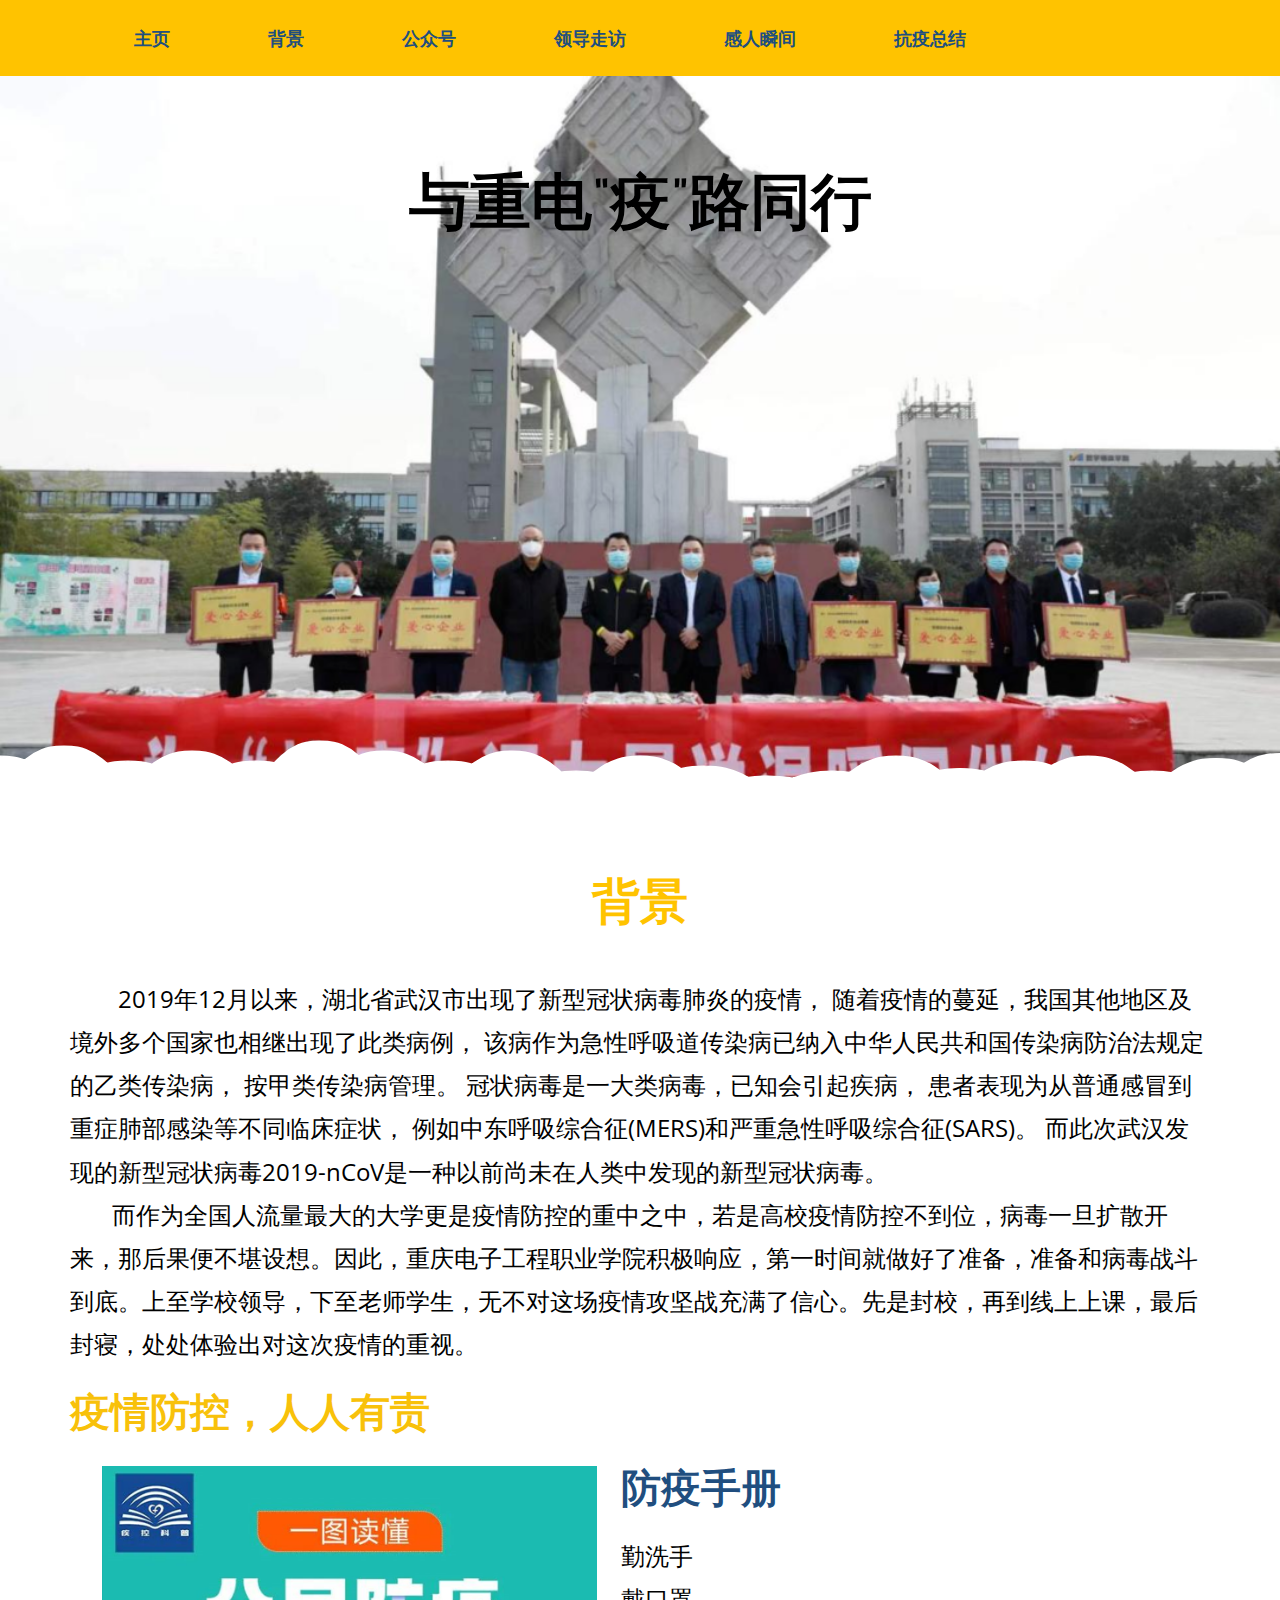
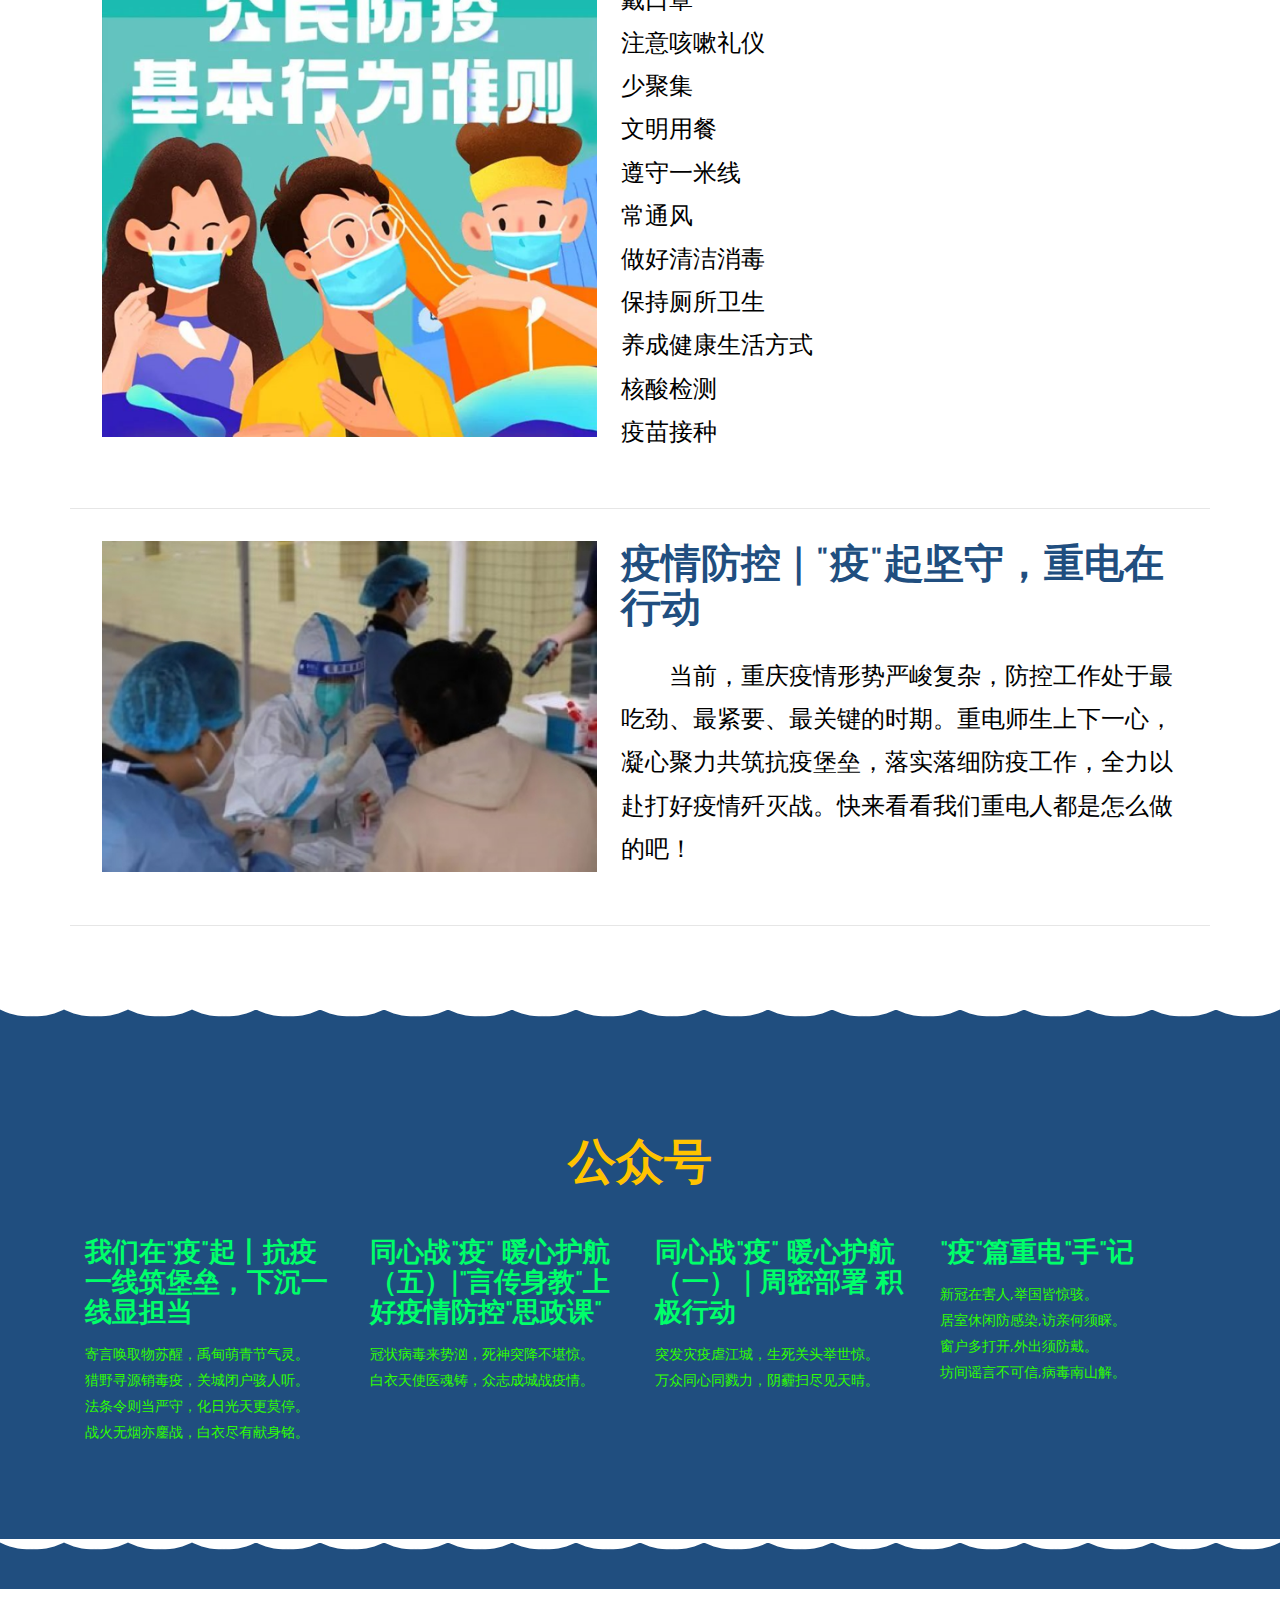
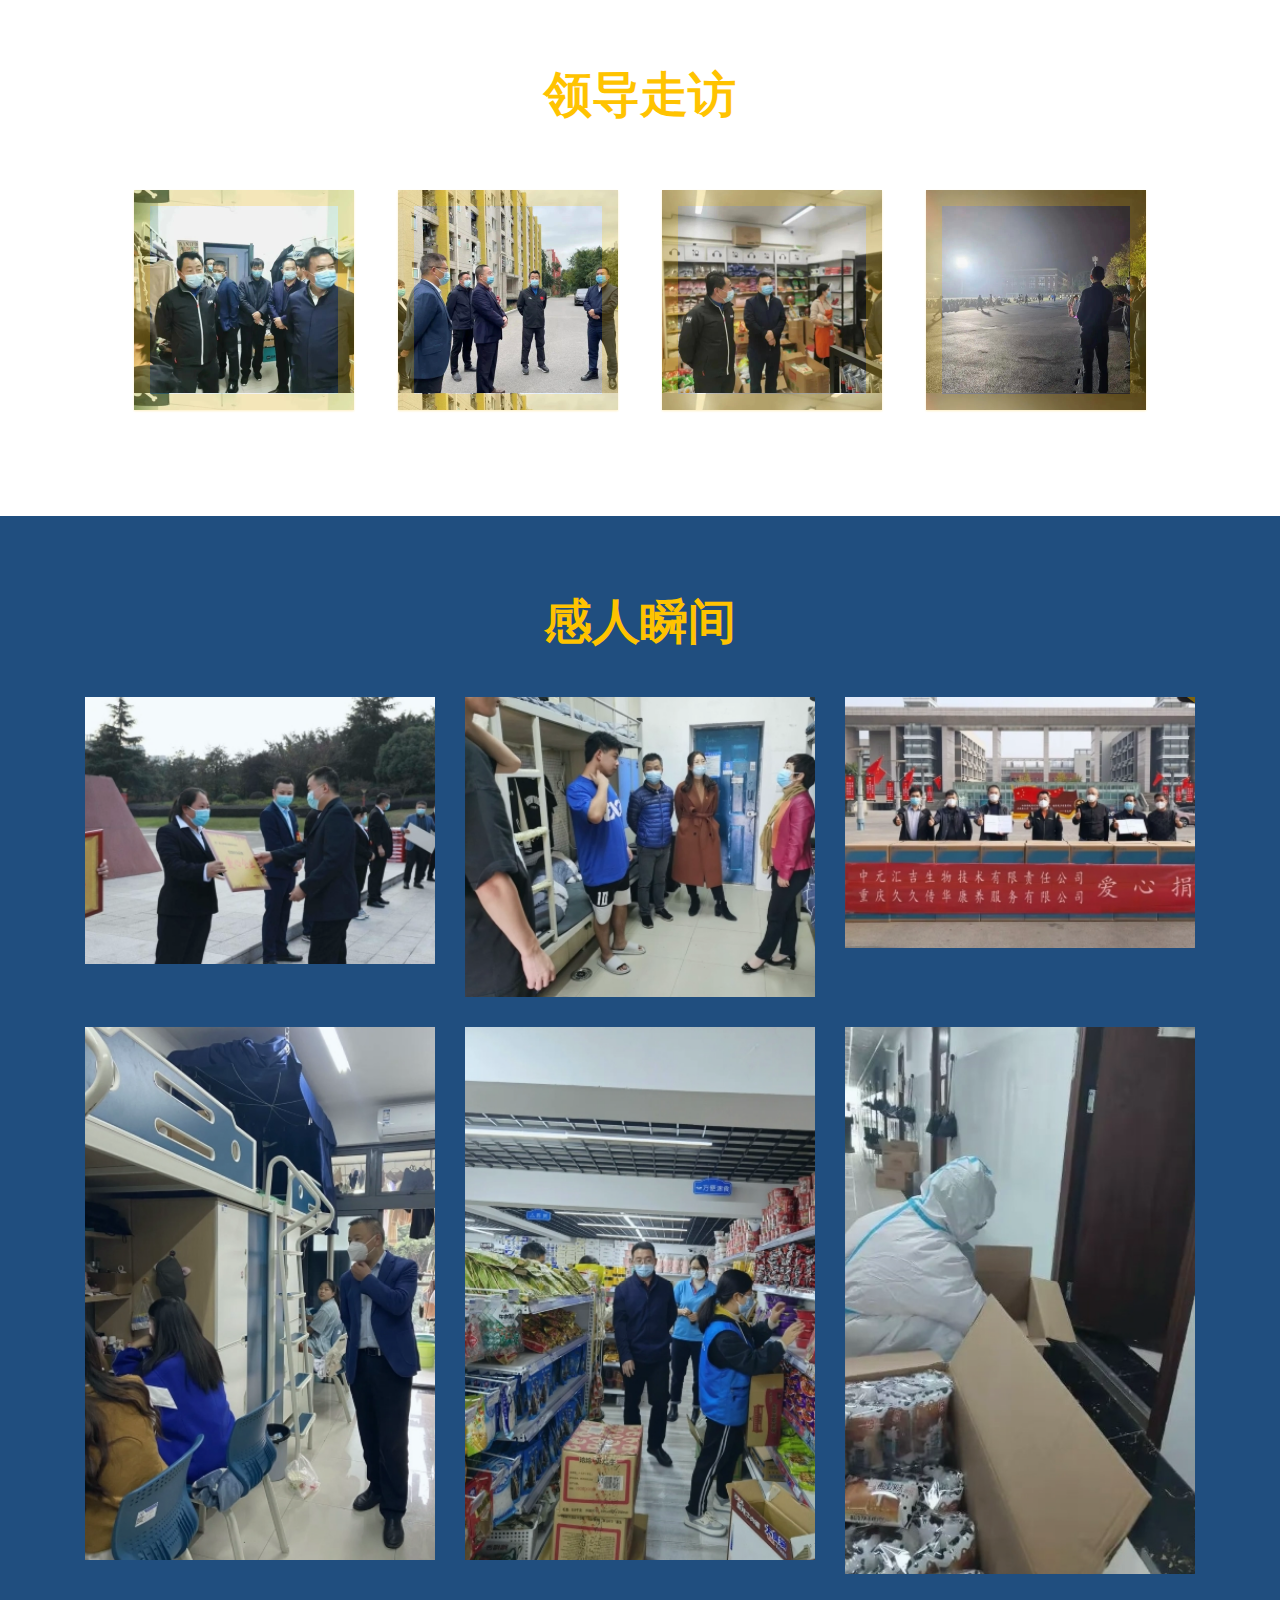
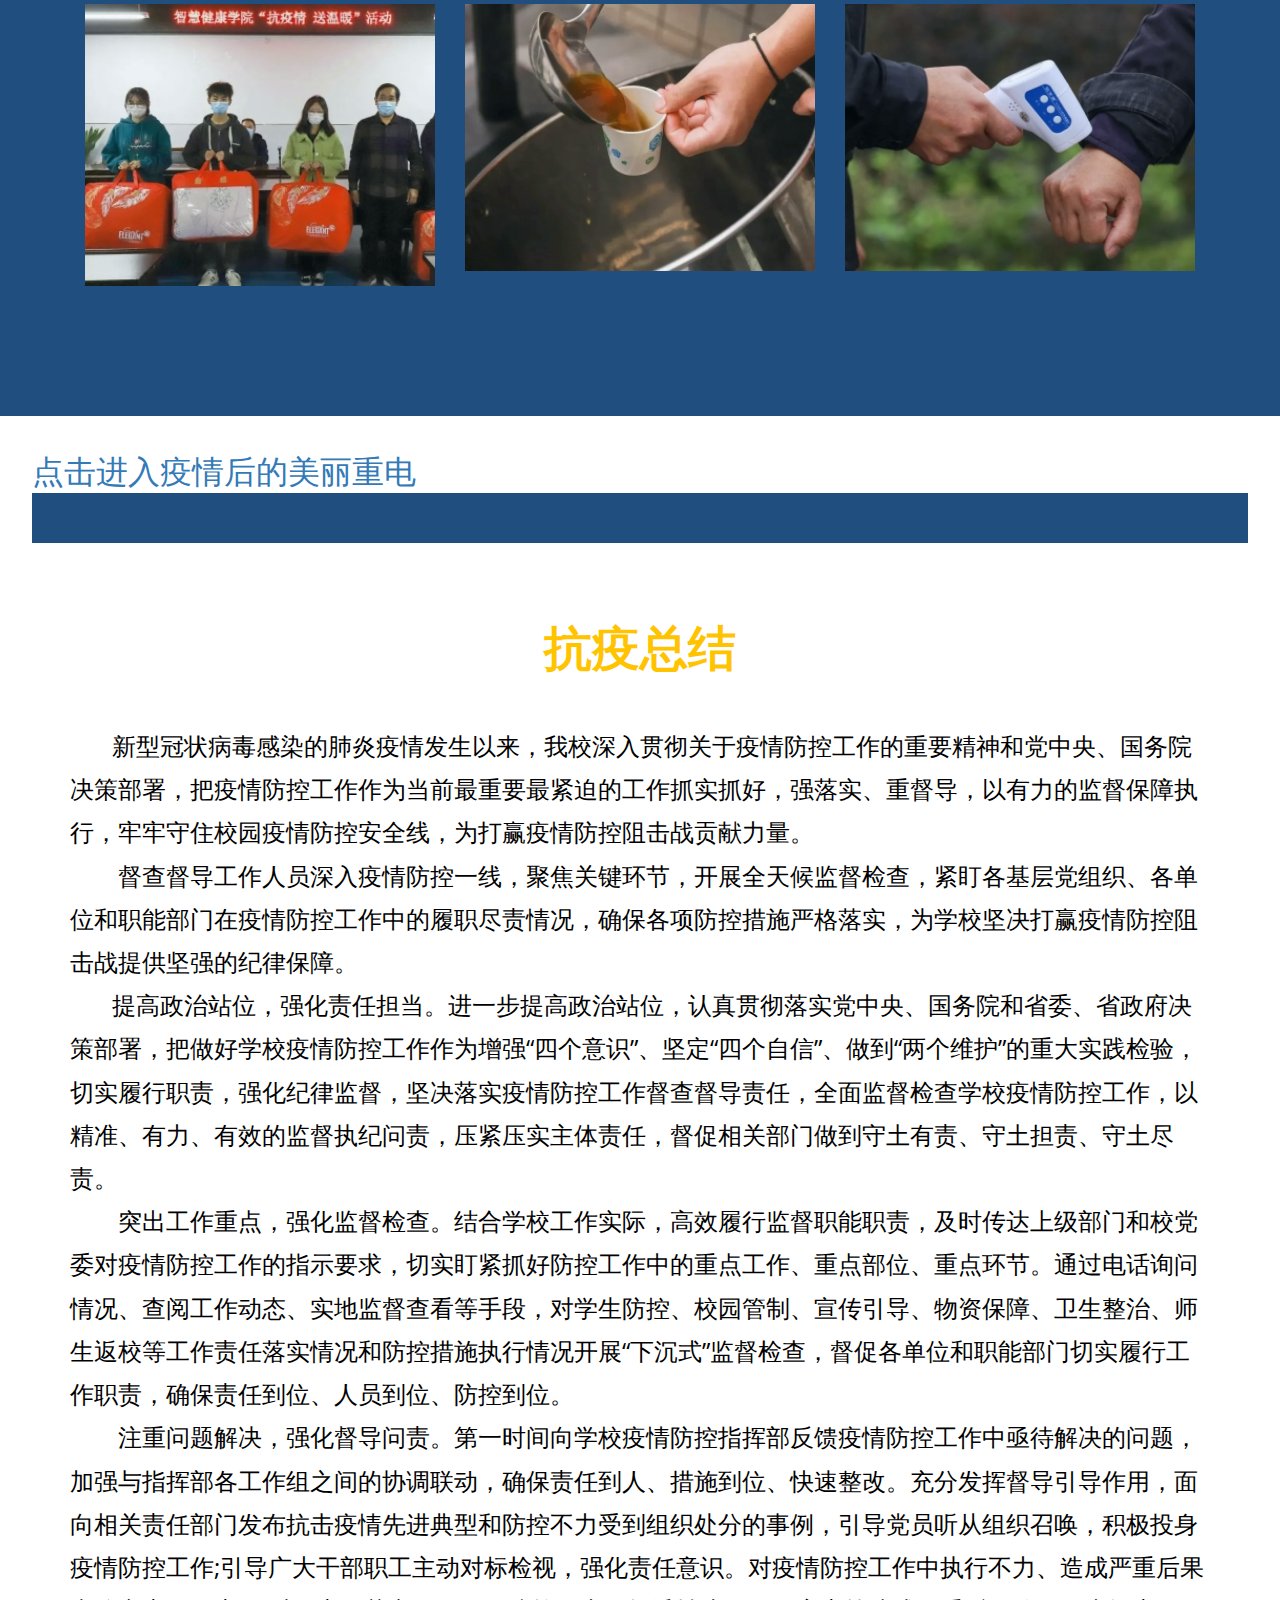
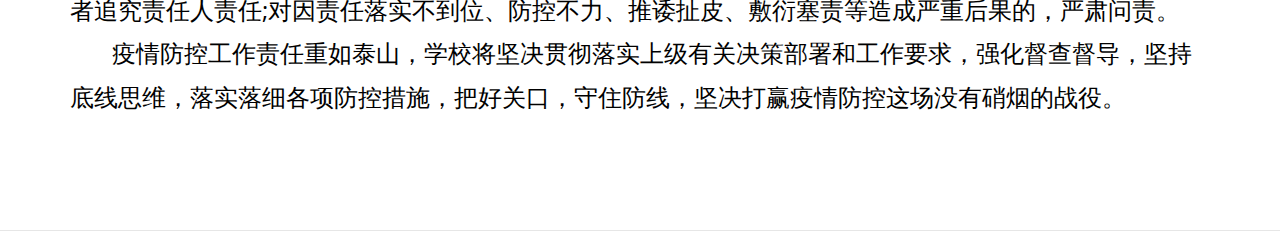
==== commit 925ebdd6: "Add files via upload" ====
--- a/夏宇/index.html
+++ b/夏宇/index.html
@@ -2,6 +2,7 @@
 <html>
 
 <head>
+    <!--鼠标样式-->
     <title>主页</title>
     <meta name="viewport" content="width=device-width, initial-scale=1">
     <meta http-equiv="Content-Type" content="text/html; charset=utf-8" />
@@ -64,6 +65,9 @@
     <!-- header -->
 
     <!-- header-bottom -->
+    <!--鼠标拖尾-->
+    <script src="js/shubiao.js"></script>
+
     <div class="header-bottom">
         <div class="container">
             <nav class="navbar navbar-default" role="navigation">
@@ -452,22 +456,29 @@
     </div>
     <!-- gallery -->
 
-    <svg id="stamp" xmlns="http://www.w3.org/2000/svg" version="1.1" width="100%" height="100" viewBox="0 0 100 100" preserveAspectRatio="none">
-				
+    <svg id="stamp" xmlns="http://www.w3.org/2000/svg" version="1.1" width="100%" height="100" viewBox="0 0 100 100" preserveAspectRatio="none">	
 			</svg>
     <!-- footer -->
-    <div class="insurance" id="insurance">
-
-        <div class="container">
-            <h6>抗疫总结</h6>
-            <div>
-                <p>&nbsp;&nbsp; &nbsp; &nbsp; 新型冠状病毒感染的肺炎疫情发生以来，我校深入贯彻关于疫情防控工作的重要精神和党中央、国务院决策部署，把疫情防控工作作为当前最重要最紧迫的工作抓实抓好，强落实、重督导，以有力的监督保障执行，牢牢守住校园疫情防控安全线，为打赢疫情防控阻击战贡献力量。 <br \>　　督查督导工作人员深入疫情防控一线，聚焦关键环节，开展全天候监督检查，紧盯各基层党组织、各单位和职能部门在疫情防控工作中的履职尽责情况，确保各项防控措施严格落实，为学校坚决打赢疫情防控阻击战提供坚强的纪律保障。
-                    <br \> &nbsp;&nbsp; &nbsp; &nbsp; 提高政治站位，强化责任担当。进一步提高政治站位，认真贯彻落实党中央、国务院和省委、省政府决策部署，把做好学校疫情防控工作作为增强“四个意识”、坚定“四个自信”、做到“两个维护”的重大实践检验，切实履行职责，强化纪律监督，坚决落实疫情防控工作督查督导责任，全面监督检查学校疫情防控工作，以精准、有力、有效的监督执纪问责，压紧压实主体责任，督促相关部门做到守土有责、守土担责、守土尽责。
-                    <br \> 　　突出工作重点，强化监督检查。结合学校工作实际，高效履行监督职能职责，及时传达上级部门和校党委对疫情防控工作的指示要求，切实盯紧抓好防控工作中的重点工作、重点部位、重点环节。通过电话询问情况、查阅工作动态、实地监督查看等手段，对学生防控、校园管制、宣传引导、物资保障、卫生整治、师生返校等工作责任落实情况和防控措施执行情况开展“下沉式”监督检查，督促各单位和职能部门切实履行工作职责，确保责任到位、人员到位、防控到位。<br \> 　　注重问题解决，强化督导问责。第一时间向学校疫情防控指挥部反馈疫情防控工作中亟待解决的问题，加强与指挥部各工作组之间的协调联动，确保责任到人、措施到位、快速整改。充分发挥督导引导作用，面向相关责任部门发布抗击疫情先进典型和防控不力受到组织处分的事例，引导党员听从组织召唤，积极投身疫情防控工作;引导广大干部职工主动对标检视，强化责任意识。对疫情防控工作中执行不力、造成严重后果者追究责任人责任;对因责任落实不到位、防控不力、推诿扯皮、敷衍塞责等造成严重后果的，严肃问责。
-                    <br \>&nbsp;&nbsp; &nbsp; &nbsp; 疫情防控工作责任重如泰山，学校将坚决贯彻落实上级有关决策部署和工作要求，强化督查督导，坚持底线思维，落实落细各项防控措施，把好关口，守住防线，坚决打赢疫情防控这场没有硝烟的战役。
-                </p>
-
-            </div>
+    <!--疫情过后的重电-->
+    <div class="abt-top">
+        <div class="abt-lft">
+            <a href="https://wxx66666.github.io/xy/%E7%96%AB%E6%83%85%E5%90%8E%E7%9A%84%E9%87%8D%E7%94%B5/">
+                <p>点击进入疫情后的美丽重电</p>
+            </a>
+        </div>
+        <svg id="stamp" xmlns="http://www.w3.org/2000/svg" version="1.1" width="100%" height="100" viewBox="0 0 100 100" preserveAspectRatio="none">	
+        </svg>
+        <div class="insurance" id="insurance">
+            <div class="container">
+                <h6>抗疫总结</h6>
+                <div>
+                    <p>&nbsp;&nbsp; &nbsp; &nbsp; 新型冠状病毒感染的肺炎疫情发生以来，我校深入贯彻关于疫情防控工作的重要精神和党中央、国务院决策部署，把疫情防控工作作为当前最重要最紧迫的工作抓实抓好，强落实、重督导，以有力的监督保障执行，牢牢守住校园疫情防控安全线，为打赢疫情防控阻击战贡献力量。 <br \>　　督查督导工作人员深入疫情防控一线，聚焦关键环节，开展全天候监督检查，紧盯各基层党组织、各单位和职能部门在疫情防控工作中的履职尽责情况，确保各项防控措施严格落实，为学校坚决打赢疫情防控阻击战提供坚强的纪律保障。
+                        <br \> &nbsp;&nbsp; &nbsp; &nbsp; 提高政治站位，强化责任担当。进一步提高政治站位，认真贯彻落实党中央、国务院和省委、省政府决策部署，把做好学校疫情防控工作作为增强“四个意识”、坚定“四个自信”、做到“两个维护”的重大实践检验，切实履行职责，强化纪律监督，坚决落实疫情防控工作督查督导责任，全面监督检查学校疫情防控工作，以精准、有力、有效的监督执纪问责，压紧压实主体责任，督促相关部门做到守土有责、守土担责、守土尽责。
+                        <br \> 　　突出工作重点，强化监督检查。结合学校工作实际，高效履行监督职能职责，及时传达上级部门和校党委对疫情防控工作的指示要求，切实盯紧抓好防控工作中的重点工作、重点部位、重点环节。通过电话询问情况、查阅工作动态、实地监督查看等手段，对学生防控、校园管制、宣传引导、物资保障、卫生整治、师生返校等工作责任落实情况和防控措施执行情况开展“下沉式”监督检查，督促各单位和职能部门切实履行工作职责，确保责任到位、人员到位、防控到位。<br \> 　　注重问题解决，强化督导问责。第一时间向学校疫情防控指挥部反馈疫情防控工作中亟待解决的问题，加强与指挥部各工作组之间的协调联动，确保责任到人、措施到位、快速整改。充分发挥督导引导作用，面向相关责任部门发布抗击疫情先进典型和防控不力受到组织处分的事例，引导党员听从组织召唤，积极投身疫情防控工作;引导广大干部职工主动对标检视，强化责任意识。对疫情防控工作中执行不力、造成严重后果者追究责任人责任;对因责任落实不到位、防控不力、推诿扯皮、敷衍塞责等造成严重后果的，严肃问责。
+                        <br \>&nbsp;&nbsp; &nbsp; &nbsp; 疫情防控工作责任重如泰山，学校将坚决贯彻落实上级有关决策部署和工作要求，强化督查督导，坚持底线思维，落实落细各项防控措施，把好关口，守住防线，坚决打赢疫情防控这场没有硝烟的战役。
+                    </p>
+
+                </div>
 
 </body>
 
--- a/夏宇/css/style.css
+++ b/夏宇/css/style.css
@@ -72,6 +72,11 @@
     float: none;
     margin: 0 auto;
     width: 100% ! important;
+}
+
+.abt-top p {
+    font-size: 2em;
+    text-align: left;
 }
 
 .navbar-default {
